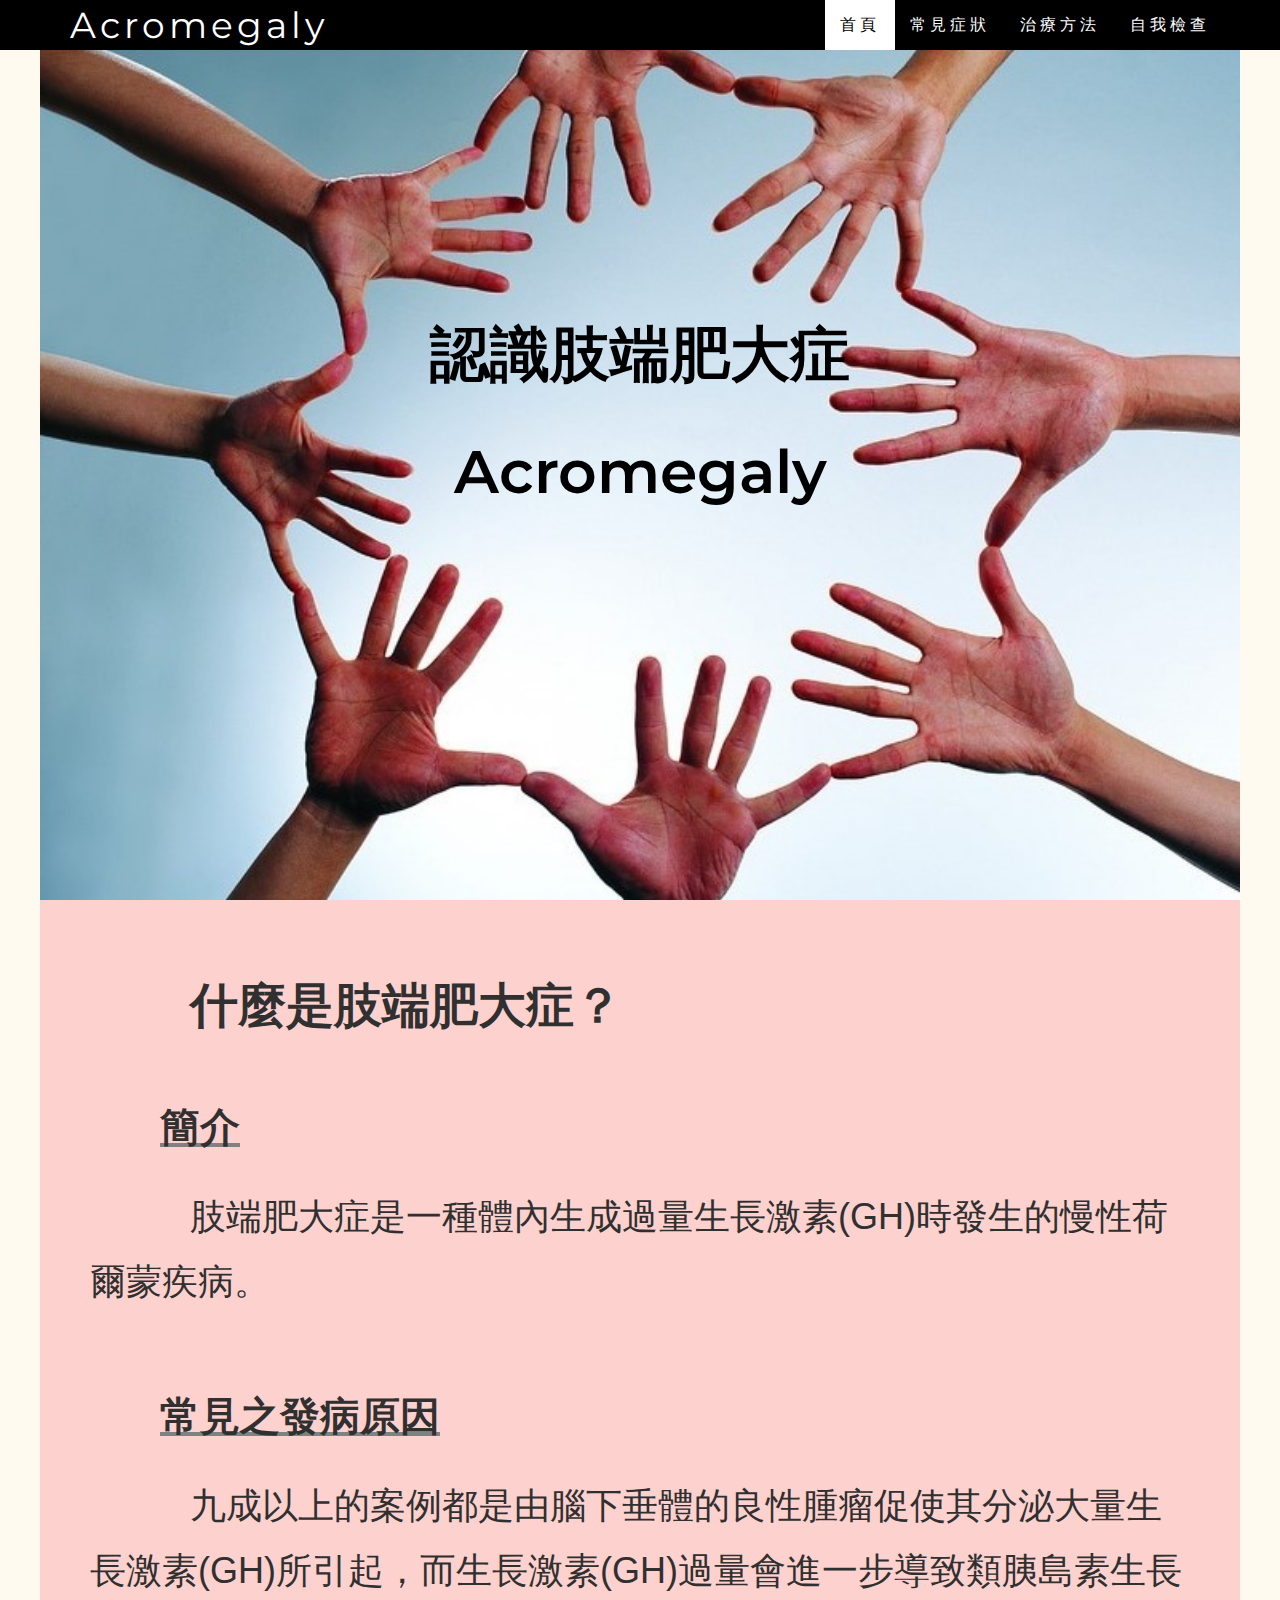
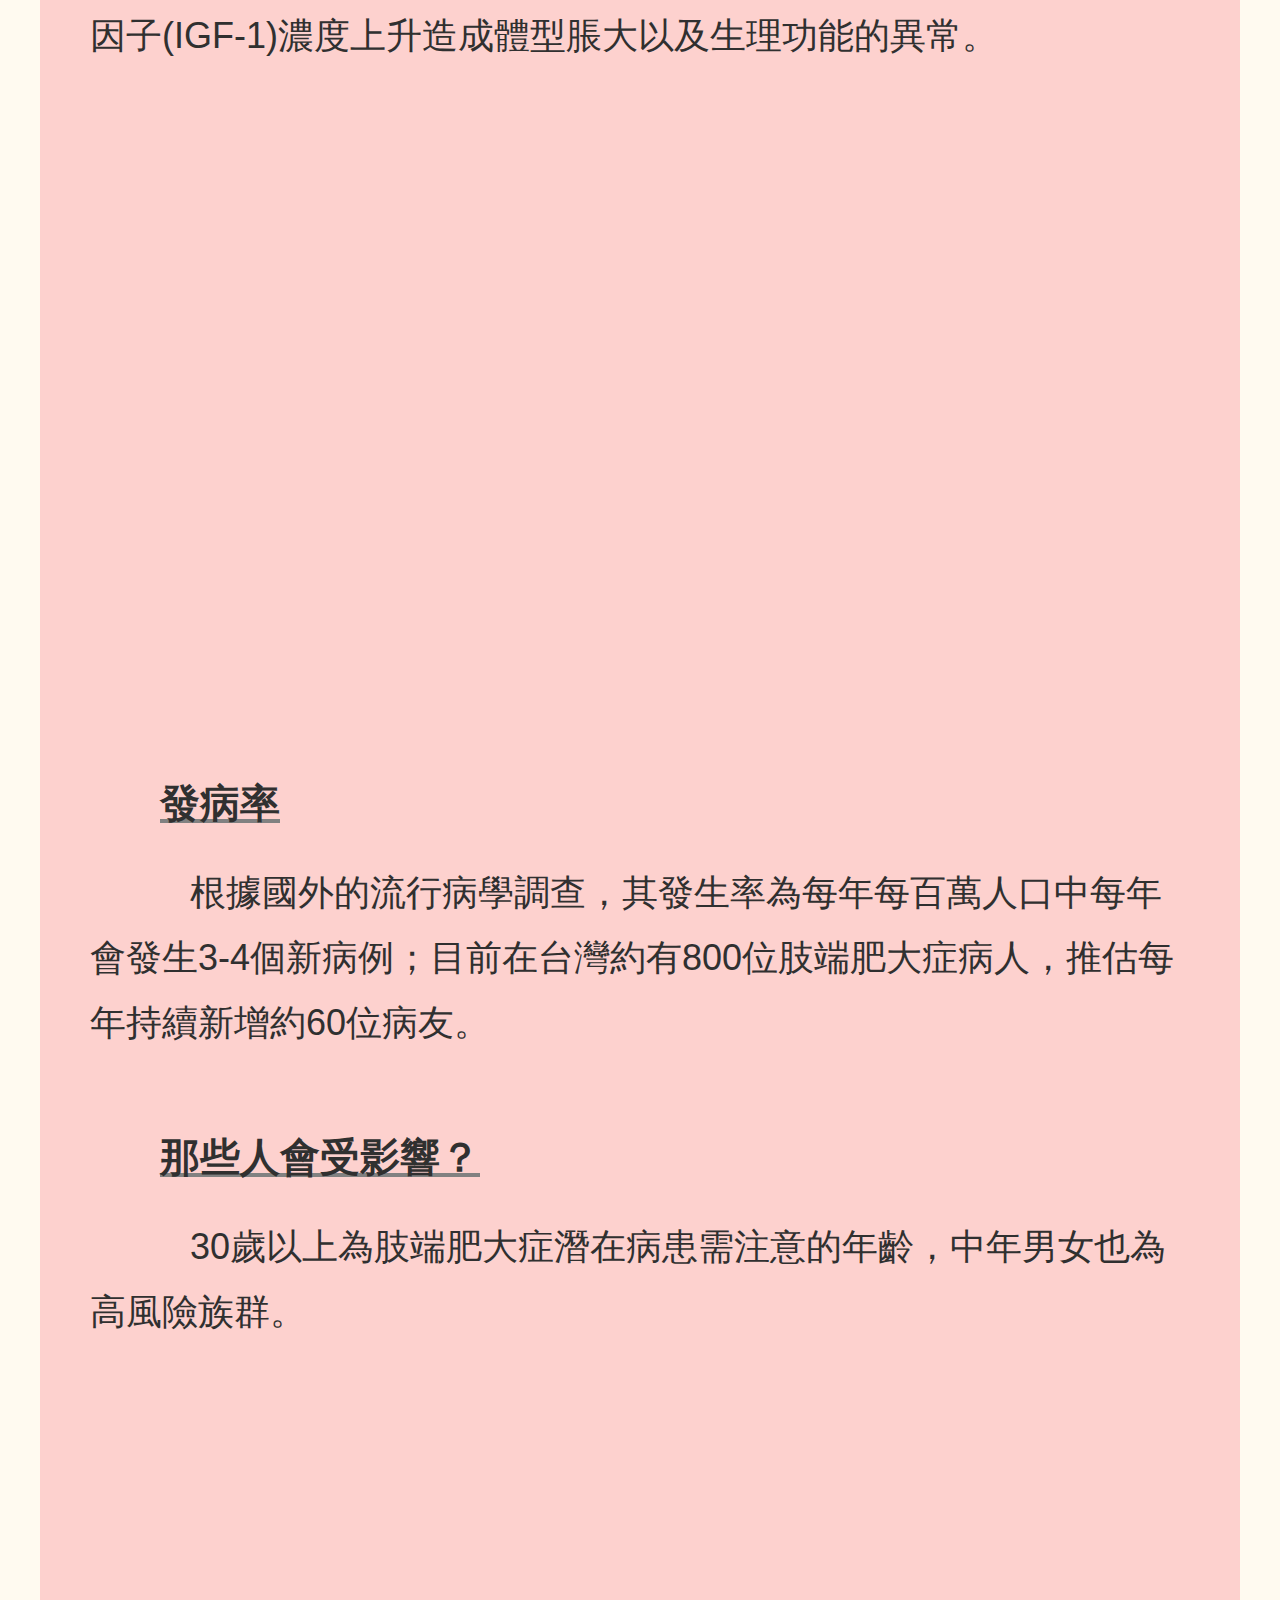
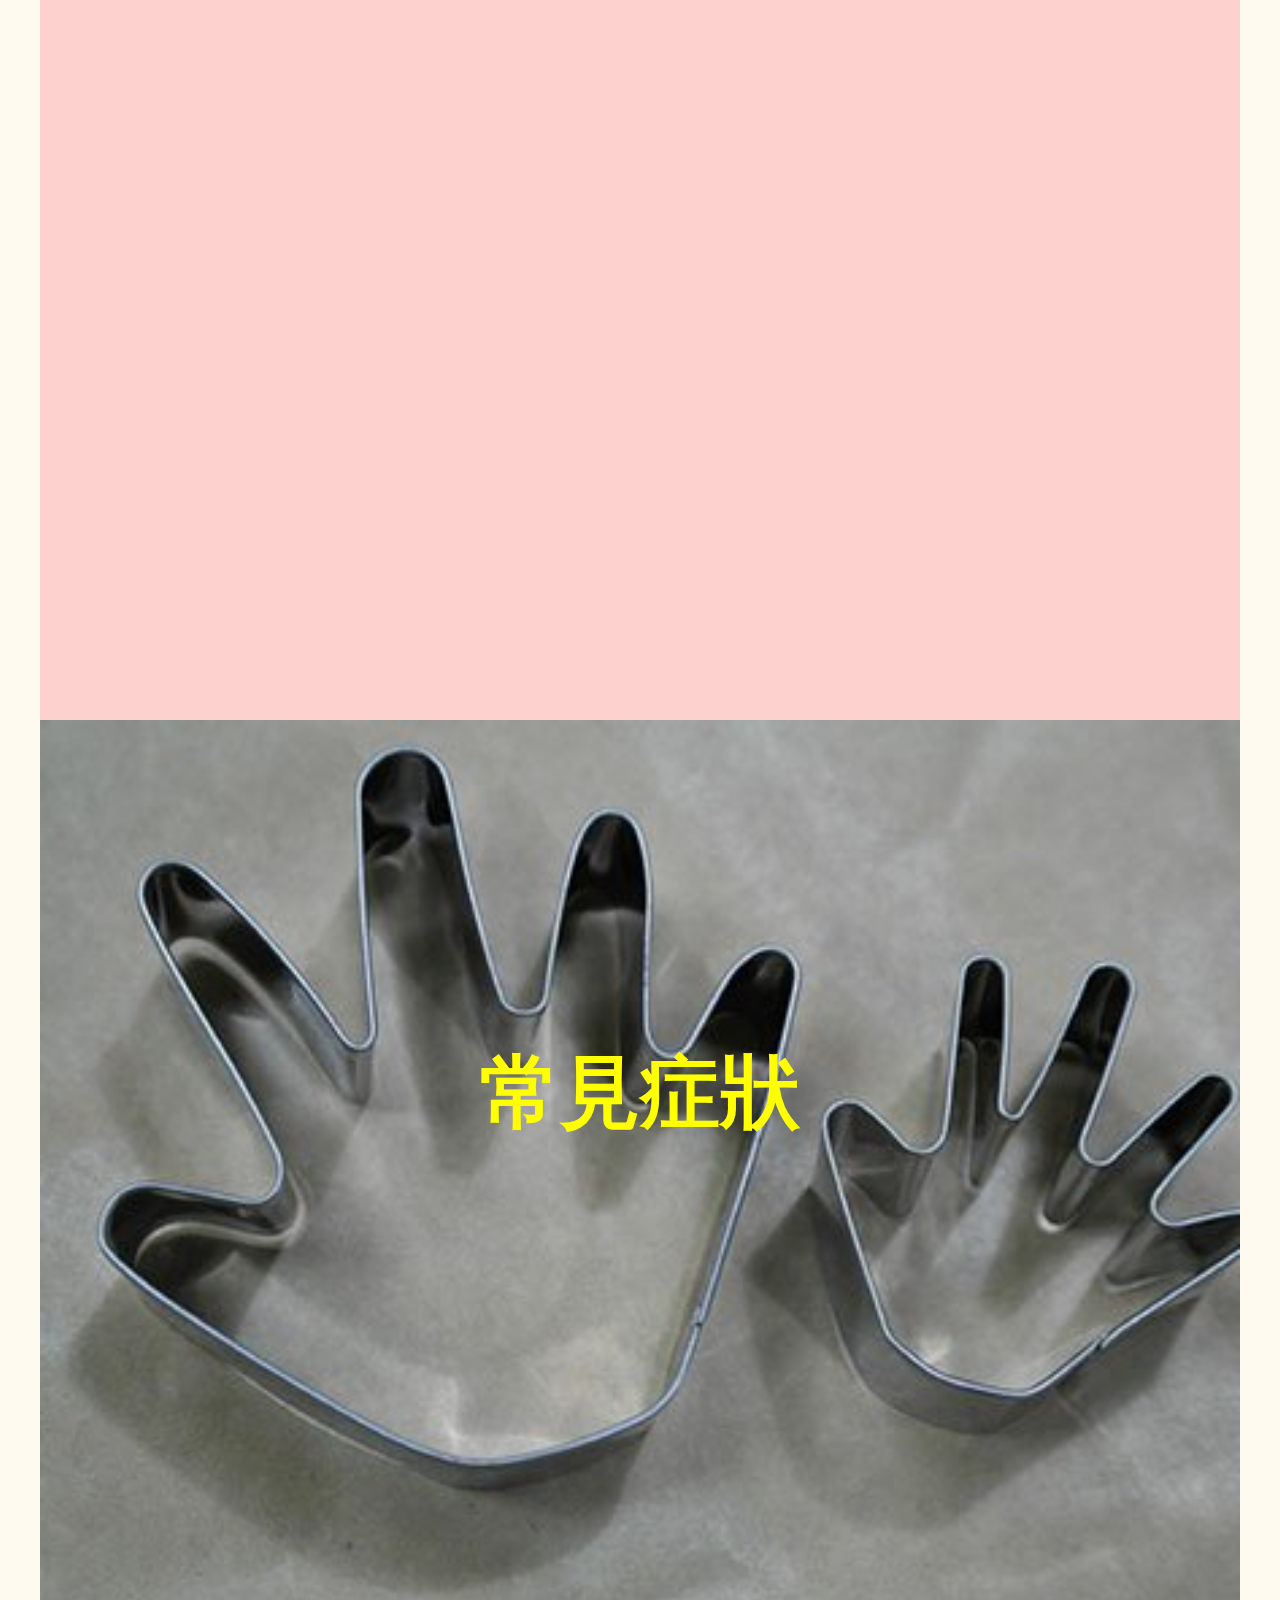
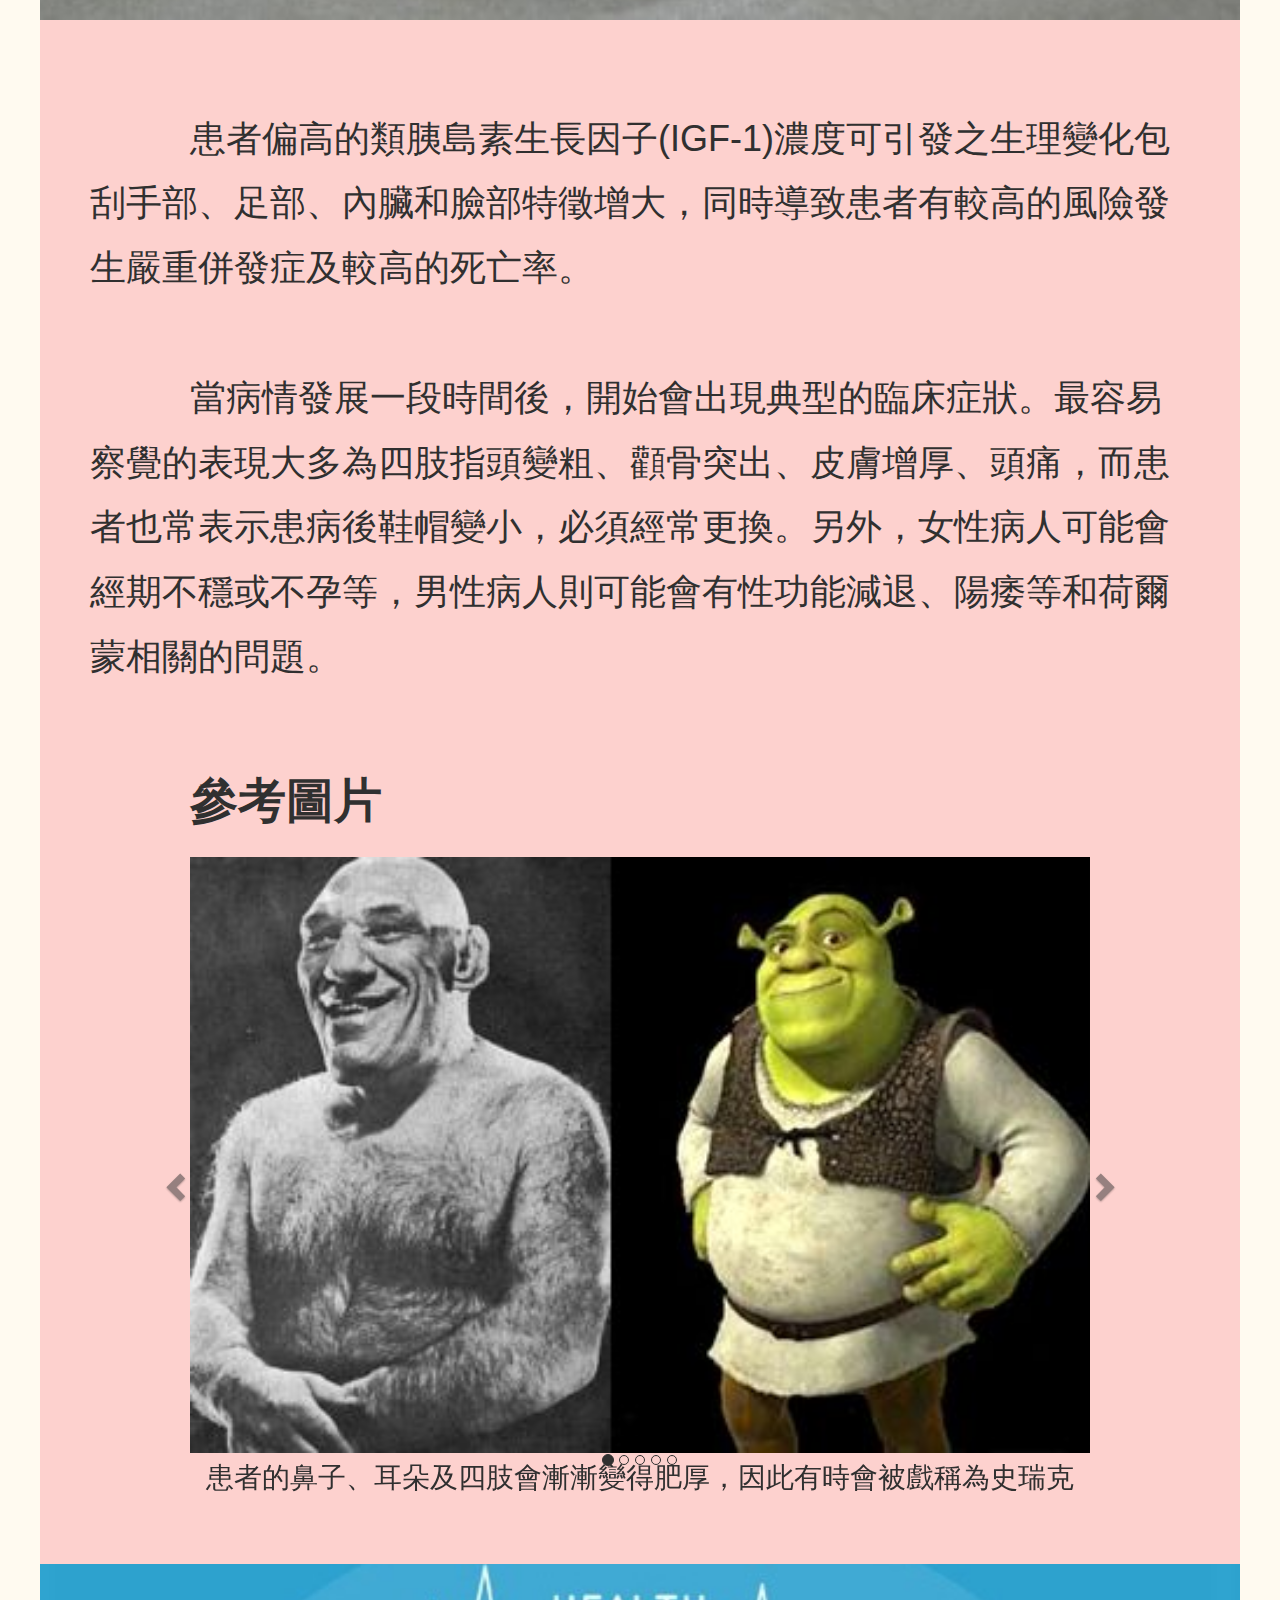
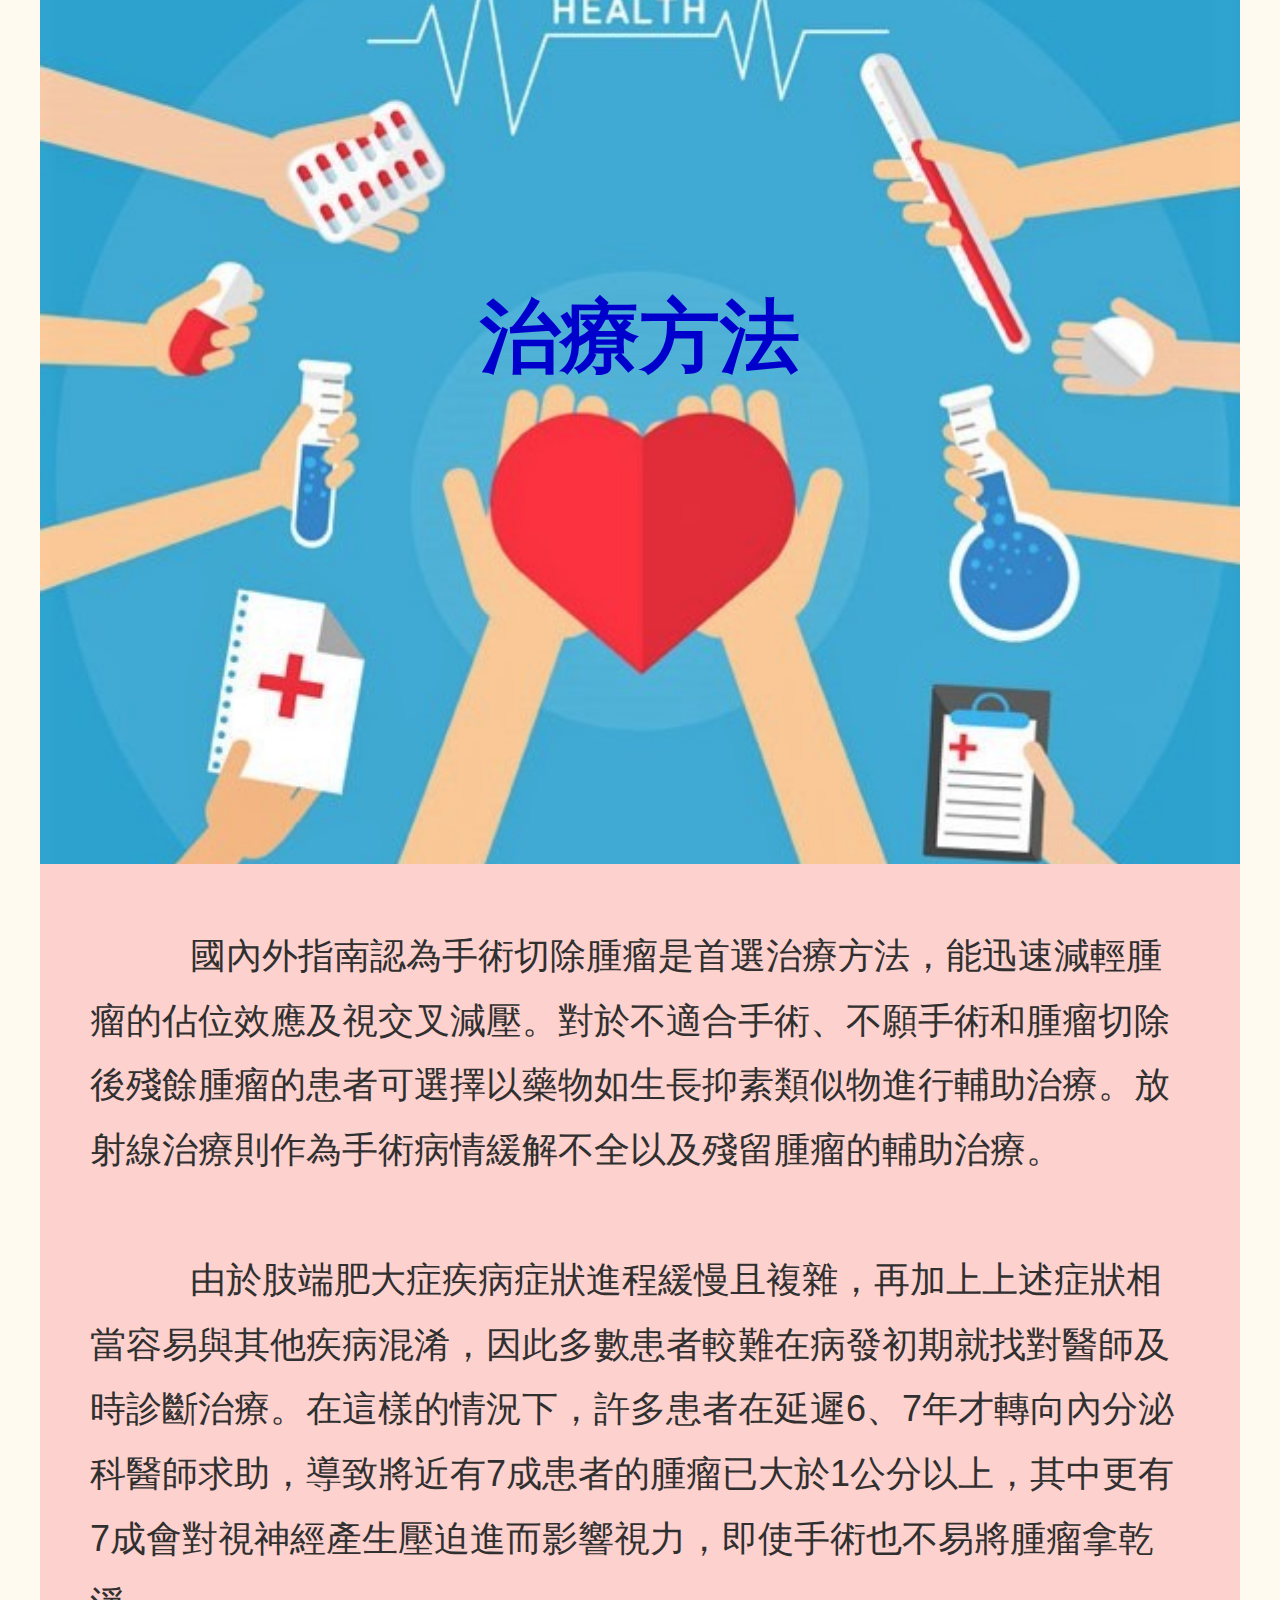
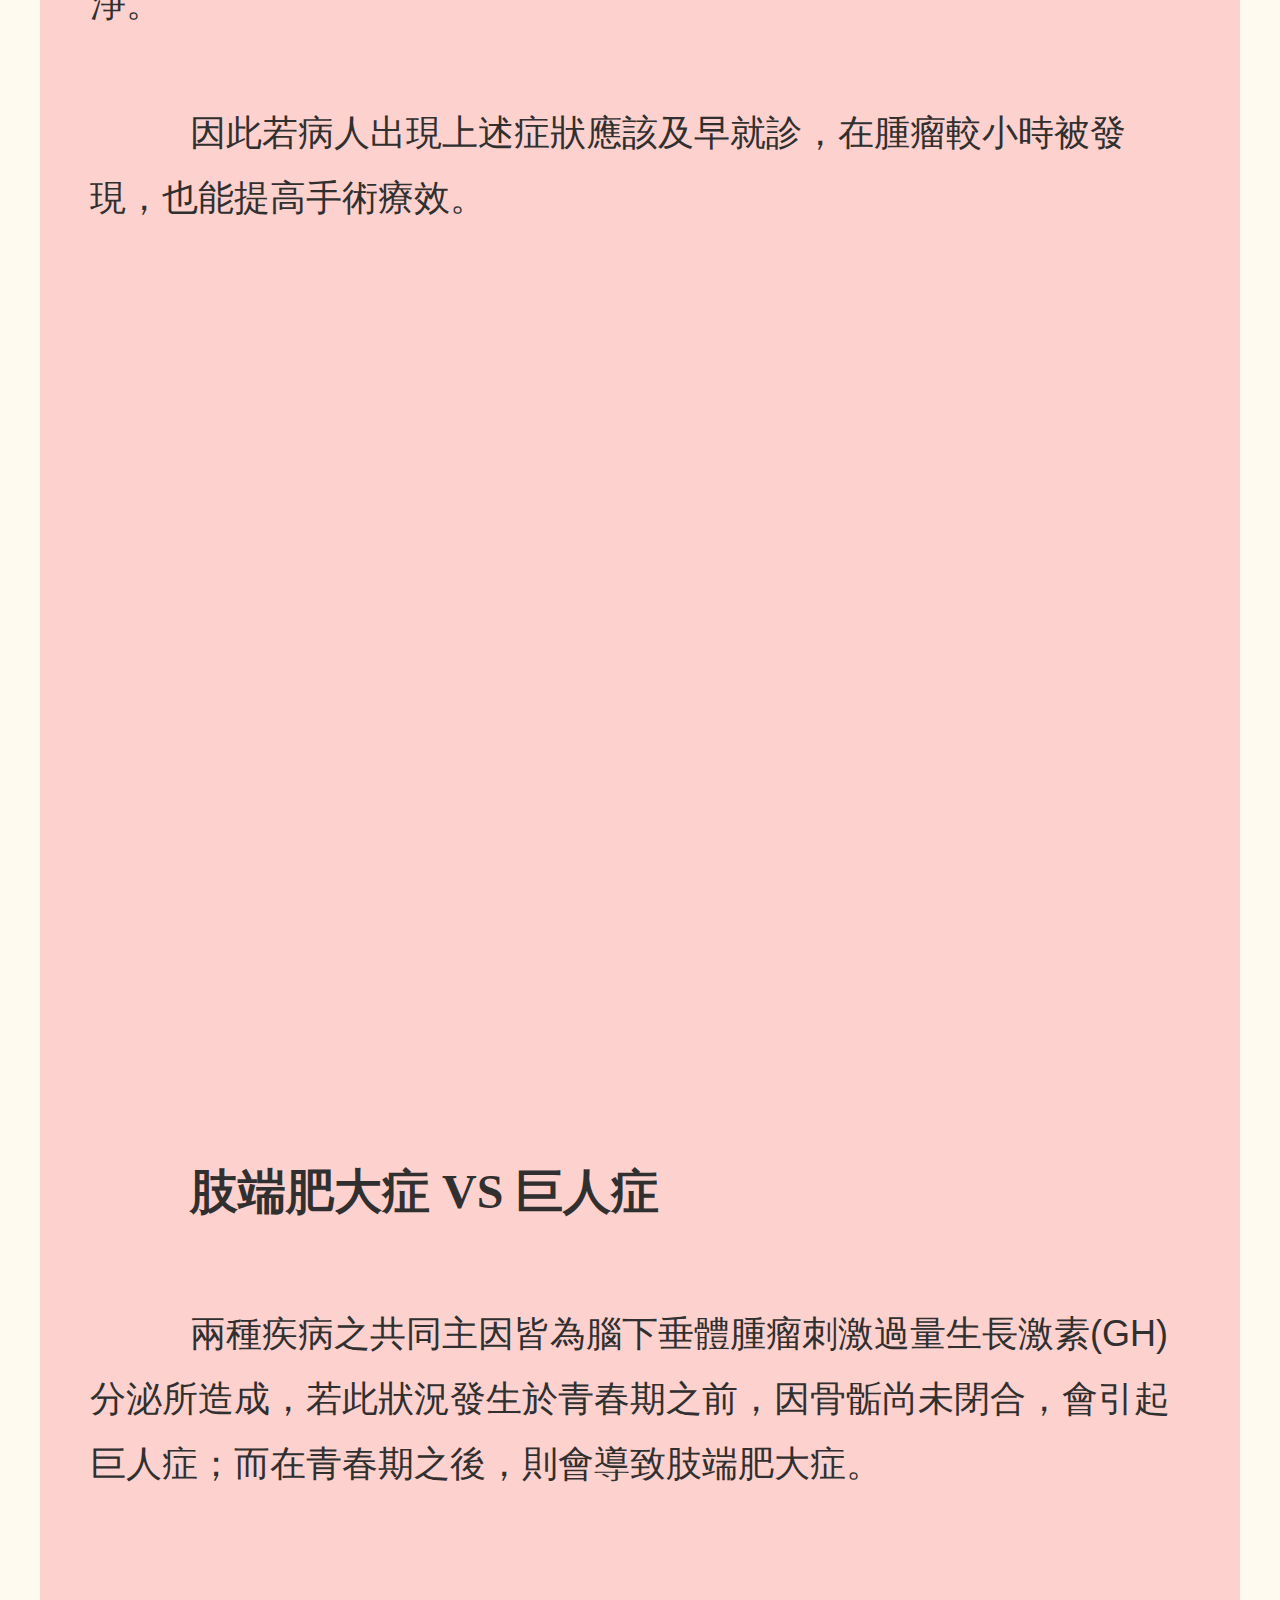
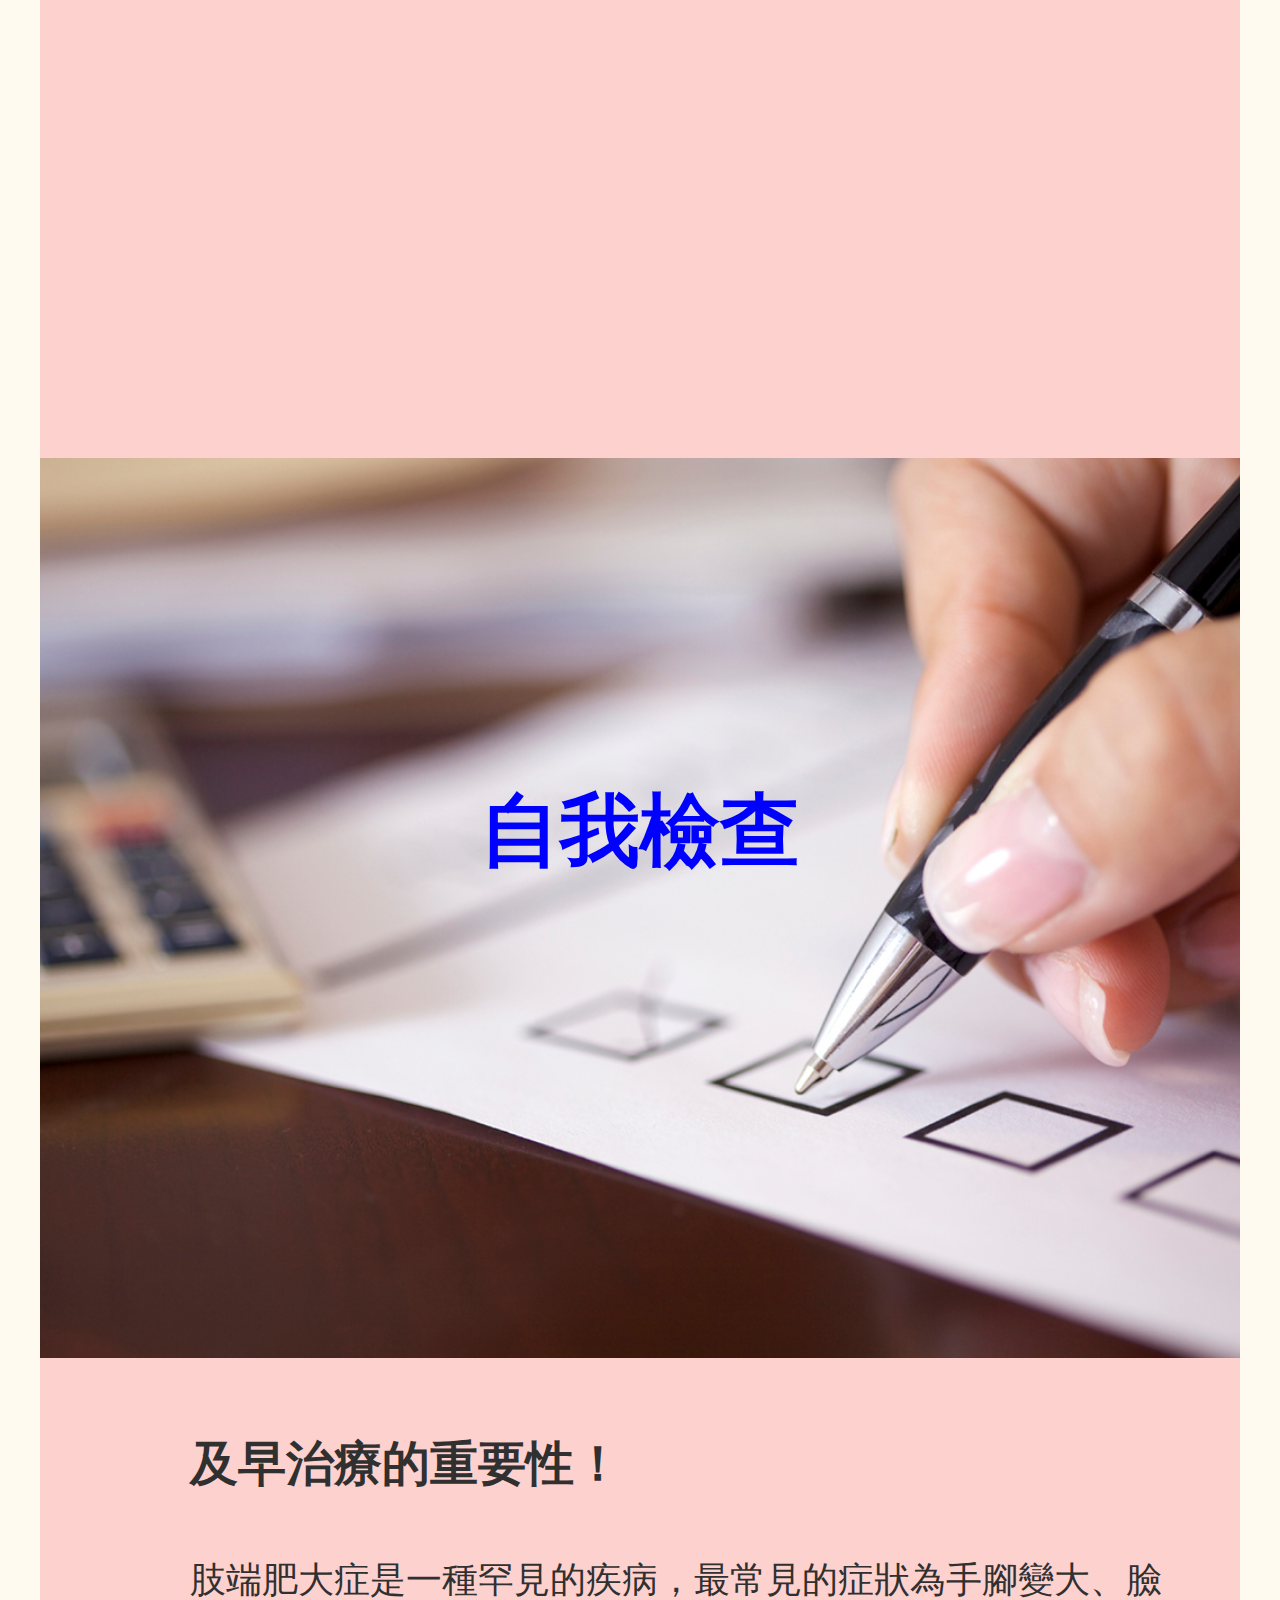
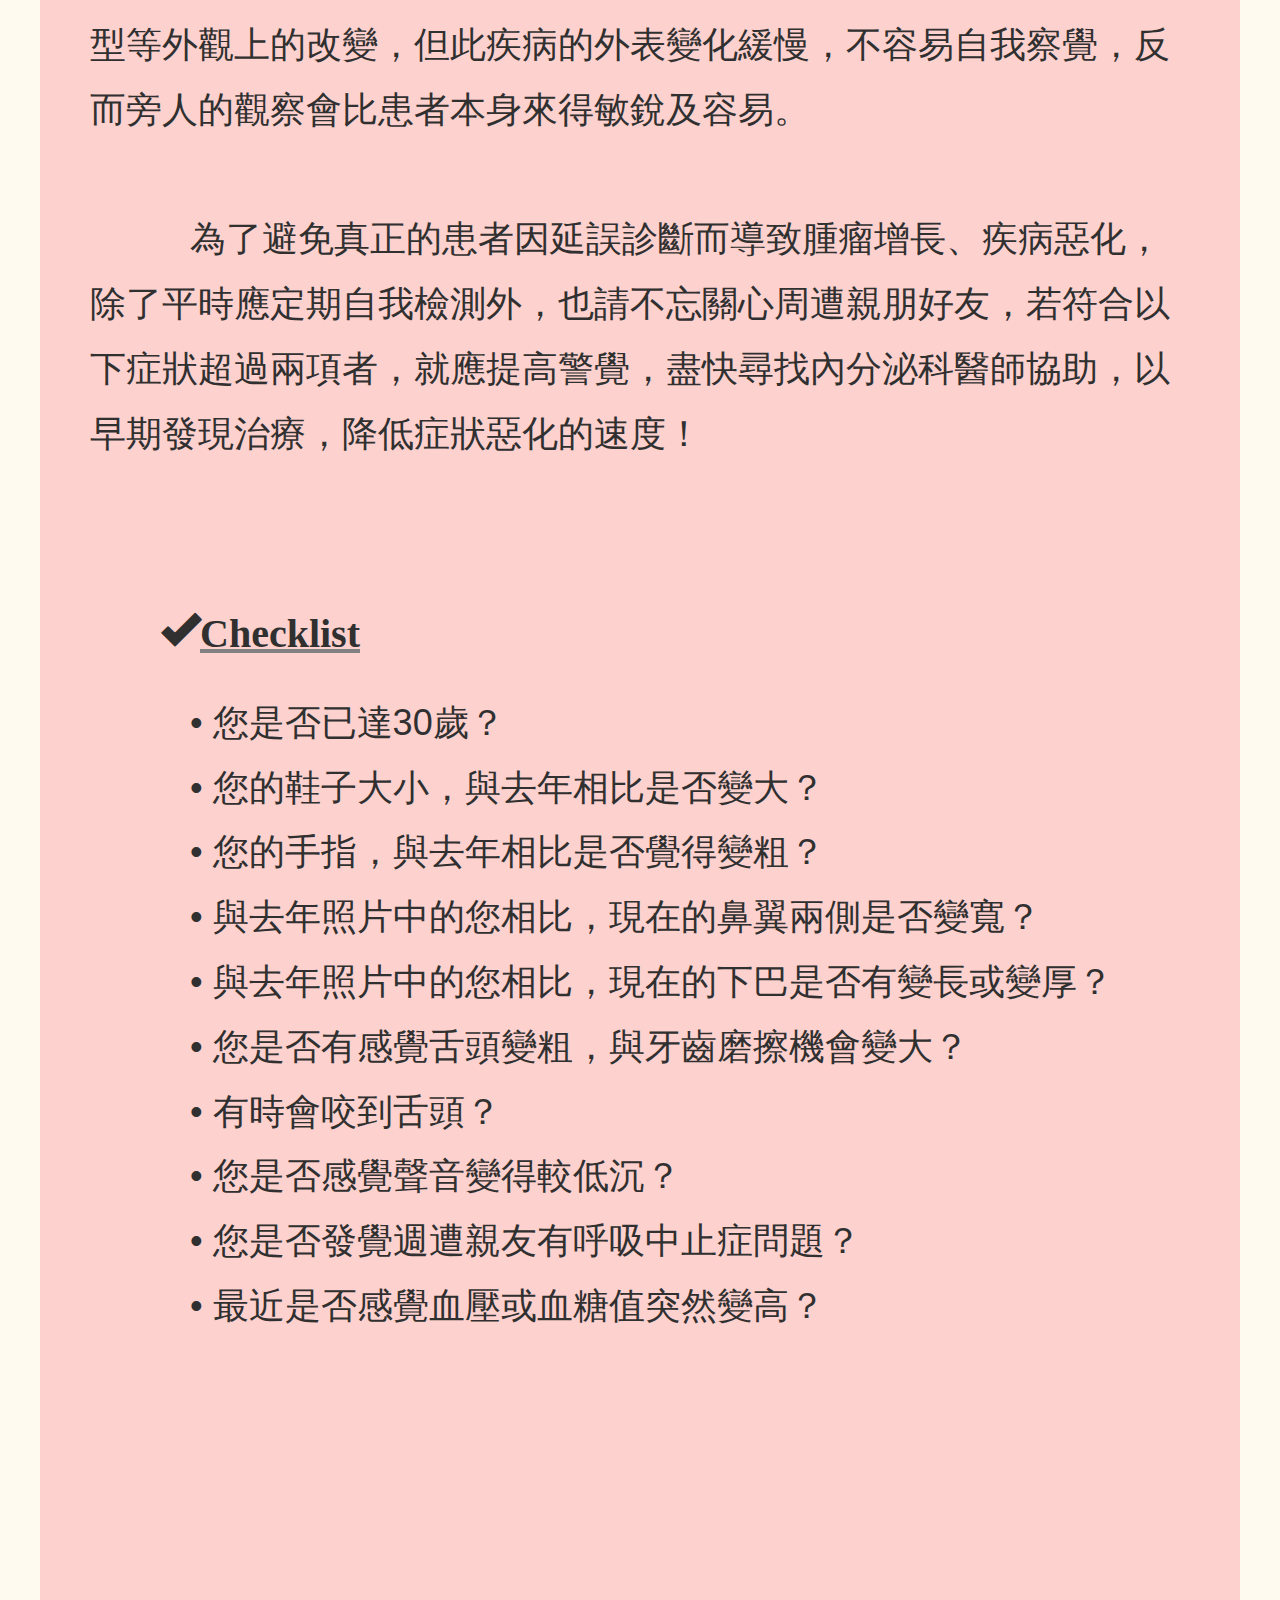
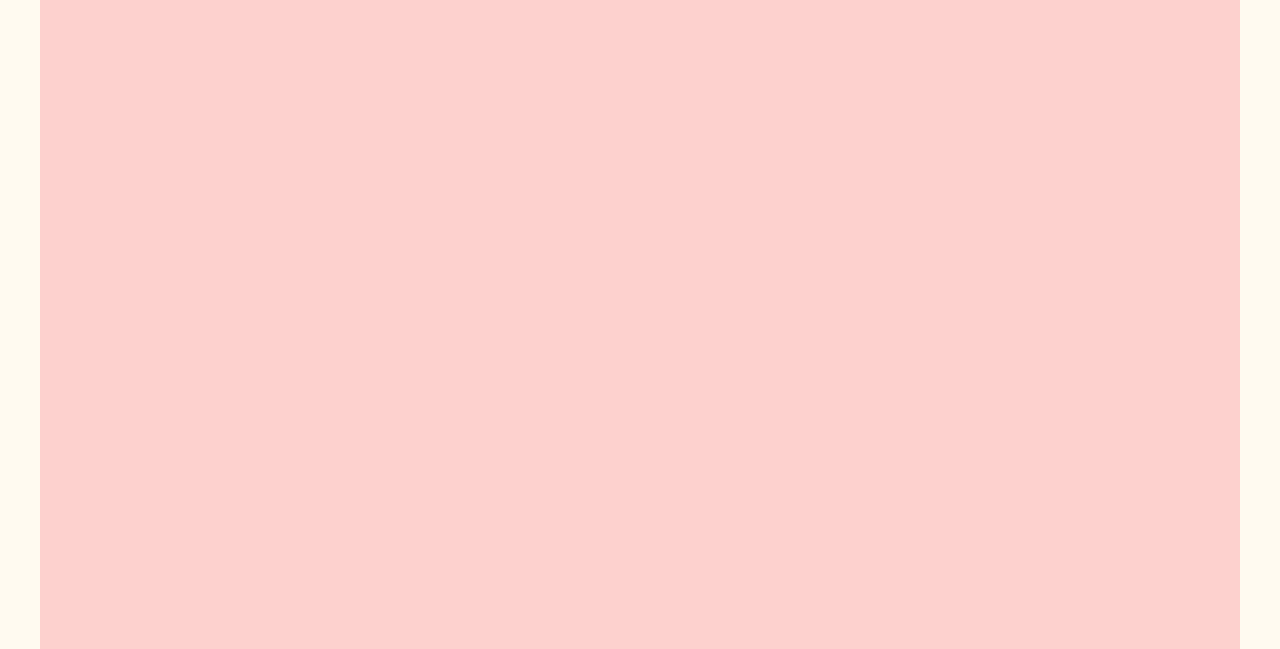
==== 20171120project1/index.html @ e178adcc "20171120project" ====
<!DOCTYPE html>
<html lang="en">

<head>
    <!-- Theme Made By www.w3schools.com - No Copyright -->
    <title>R05548045 Project1 Page</title>
    <meta charset="utf-8">
    <meta name="viewport" content="width=device-width, initial-scale=1">
    <link rel="stylesheet" href="https://maxcdn.bootstrapcdn.com/bootstrap/3.3.7/css/bootstrap.min.css">
    <link href="https://fonts.googleapis.com/css?family=Montserrat" rel="stylesheet" type="text/css">
    <link href="https://fonts.googleapis.com/css?family=Lato" rel="stylesheet" type="text/css">
    
<!--    <link rel="stylesheet" href="https://fonts.googleapis.com/earlyaccess/notosanstc.css">-->
    
    <script src="https://ajax.googleapis.com/ajax/libs/jquery/3.2.1/jquery.min.js"></script>
    <script src="https://maxcdn.bootstrapcdn.com/bootstrap/3.3.7/js/bootstrap.min.js"></script>

    <link rel="stylesheet" href="css/project1.css">

</head>

<body id="myPage" data-spy="scroll" data-target=".navbar" data-offset="60" width="1200">

    <nav class="navbar navbar-default navbar-fixed-top" height="60">
        <div class="container">
            <div class="navbar-header">
                <button type="button" class="navbar-toggle" data-toggle="collapse" data-target="#myNavbar">
        <span class="icon-bar"></span>
        <span class="icon-bar"></span>
        <span class="icon-bar"></span>                        
      </button>
                <a class="navbar-brand" href="#myPage" style="font-size: 36px;">Acromegaly</a>
            </div>
            <div class="collapse navbar-collapse" id="myNavbar">
                <ul class="nav navbar-nav navbar-right" style="font-size: 16px;">
                    <li><a href="#Page1">首頁</a></li>
                    <li><a href="#Page2">常見症狀</a></li>
                    <li><a href="#Page3">治療方法</a></li>
                    <li><a href="#Page4">自我檢查</a></li>
                </ul>
            </div>
        </div>
    </nav>

    <div class="text-center" id="Page1">
        <p>認識肢端肥大症</p>
        <p>Acromegaly</p>

    </div>

    <!-- Container (About Section) -->
    <div id="section1" class="container-fluid">
        <div>
            <b><h2>什麼是肢端肥大症？</h2></b><br>
            <u><h4>簡介</h4></u>
            <p2 padding="120"> 肢端肥大症是一種體內生成過量生長激素(GH)時發生的慢性荷爾蒙疾病。</p2><br>
            <p2 padding-left="120"> </p2><br>

            <u><h4>常見之發病原因</h4></u>
            <p2 padding="120"> 九成以上的案例都是由腦下垂體的良性腫瘤促使其分泌大量生長激素(GH)所引起，而生長激素(GH)過量會進一步導致類胰島素生長因子(IGF-1)濃度上升造成體型脹大以及生理功能的異常。</p2><br>
            <p2 padding-left="120"> </p2><br>

            <div class="text-center">
                <img class="glyphicon glyphicon-globe slideanim" src="assets/Pic1.png">
            </div><br>
            <p2 padding-left="120"> </p2><br>

            <u><h4>發病率</h4></u>
            <p2 padding-left="120"> 根據國外的流行病學調查，其發生率為每年每百萬人口中每年會發生3-4個新病例；目前在台灣約有800位肢端肥大症病人，推估每年持續新增約60位病友。</p2><br>
            <p2 padding-left="120"> </p2><br>

            <u><h4>那些人會受影響？</h4></u>
            <p2 padding-left="120"> 30歲以上為肢端肥大症潛在病患需注意的年齡，中年男女也為高風險族群。</p2><br>
            <p2 padding-left="120"> </p2><br>

            <div class="text-center" style="margin: auto;">
                <iframe width="1100" height="750" src="https://www.youtube.com/embed/38YX1V3bilI" frameborder="0" allowfullscreen></iframe>
            </div><br>
            <p2 padding-left="120"> </p2><br>
        </div>
    </div>

    <div class="text-center" id="Page2">
        <p>常見症狀</p>
    </div>

    <!-- Container (Portfolio Section) -->
    <div id="section2" class="container-fluid">
        <br>
        <p2 padding="120"> 患者偏高的類胰島素生長因子(IGF-1)濃度可引發之生理變化包刮手部、足部、內臟和臉部特徵增大，同時導致患者有較高的風險發生嚴重併發症及較高的死亡率。</p2><br>
        <p2 padding-left="120"> </p2><br>

        <p2 padding="120"> 當病情發展一段時間後，開始會出現典型的臨床症狀。最容易察覺的表現大多為四肢指頭變粗、顴骨突出、皮膚增厚、頭痛，而患者也常表示患病後鞋帽變小，必須經常更換。另外，女性病人可能會經期不穩或不孕等，男性病人則可能會有性功能減退、陽痿等和荷爾蒙相關的問題。</p2><br>
        <p2 padding-left="120"> </p2><br>

        <h2>參考圖片</h2>
        <div id="scroll_5" class="carousel slide text-center" data-ride="carousel">
            <!-- Indicators -->
            <ol class="carousel-indicators">
                <li data-target="#scroll_5" data-slide-to="0" class="active"></li>
                <li data-target="#scroll_5" data-slide-to="1"></li>
                <li data-target="#scroll_5" data-slide-to="2"></li>
                <li data-target="#scroll_5" data-slide-to="3"></li>
                <li data-target="#scroll_5" data-slide-to="4"></li>
            </ol>

            <!-- Wrapper for slides -->
            <div class="carousel-inner" role="listbox">
                <div class="item active">
                    <img src="assets/Scroll1.jpg" height="650" width="900">
                    <p3>患者的鼻子、耳朵及四肢會漸漸變得肥厚，因此有時會被戲稱為史瑞克</p3>
                </div>
                <div class="item">
                    <img src="assets/Scroll2.jpg" height="650" width="900">
                    <p3>患者得病前(右)後(左)的外表差異很明顯</p3>
                </div>
                <div class="item">
                    <img src="assets/Scroll3.jpg" height="650" width="900">
                    <p3>患者手指會變得比一般人粗大</p3>
                </div>
                <div class="item">
                    <img src="assets/Scroll4.jpg" height="650" width="900">
                    <p3>若仔細留意，在病人患病初期就可以發現臉部有細微改變而及早治療</p3>
                </div>
                <div class="item">
                    <img src="assets/Scroll5.jpg" height="650" width="900">
                    <p3>患者的某些身體部位通常會有易於常人的尺寸</p3>
                </div>

            </div>

            <!-- Left and right controls -->
            <a class="left carousel-control" href="#scroll_5" role="button" data-slide="prev">
                <span class="glyphicon glyphicon-chevron-left" aria-hidden="true"></span>
                <span class="sr-only">Previous</span>
            </a>
            <a class="right carousel-control" href="#scroll_5" role="button" data-slide="next">
                <span class="glyphicon glyphicon-chevron-right" aria-hidden="true"></span>
                <span class="sr-only">Next</span>
            </a>
        </div>
    </div>

    <div class="text-center" id="Page3">
        <p>治療方法</p>
    </div>

    <!-- Container (About Section) -->
    <div id="section3" class="container-fluid">
        <div>
            <p2 padding-left="120"> 國內外指南認為手術切除腫瘤是首選治療方法，能迅速減輕腫瘤的佔位效應及視交叉減壓。對於不適合手術、不願手術和腫瘤切除後殘餘腫瘤的患者可選擇以藥物如生長抑素類似物進行輔助治療。放射線治療則作為手術病情緩解不全以及殘留腫瘤的輔助治療。</p2><br>
            <p2 padding-left="120"> </p2><br>

            <p2 padding-left="120"> 由於肢端肥大症疾病症狀進程緩慢且複雜，再加上上述症狀相當容易與其他疾病混淆，因此多數患者較難在病發初期就找對醫師及時診斷治療。在這樣的情況下，許多患者在延遲6、7年才轉向內分泌科醫師求助，導致將近有7成患者的腫瘤已大於1公分以上，其中更有7成會對視神經產生壓迫進而影響視力，即使手術也不易將腫瘤拿乾淨。</p2><br>
            <p2 padding-left="120"> </p2><br>

            <p2 padding-left="120"> 因此若病人出現上述症狀應該及早就診，在腫瘤較小時被發現，也能提高手術療效。</p2><br>
            <p2 padding-left="120"> </p2><br>

            <div class="text-center" style="margin: auto;">
                <iframe width="1100" height="750" src="https://www.youtube.com/embed/xYcXo55atY0" frameborder="0" allowfullscreen></iframe>
            </div><br>
            <p2 padding-left="120"> </p2><br>

            <b><h2>肢端肥大症 vs 巨人症</h2></b><br><br>

            <p2 padding="120"> 兩種疾病之共同主因皆為腦下垂體腫瘤刺激過量生長激素(GH)分泌所造成，若此狀況發生於青春期之前，因骨骺尚未閉合，會引起巨人症；而在青春期之後，則會導致肢端肥大症。</p2><br>
            <p2 padding-left="120"> </p2><br>

            <div class="text-center">
                <img class="glyphicon glyphicon-globe slideanim" width="900" height="280" src="assets/Pic2.png">
            </div><br>
            <p2 padding-left="120"> </p2><br>
            <p2 padding-left="120"> </p2><br>

        </div>
    </div>

    <div class="text-center" id="Page4">
        <p>自我檢查</p>
    </div>

    <div id="section4" class="container-fluid">
        <div>
            <b><h2>及早治療的重要性！</h2></b><br>
            <p2 padding="120"> 肢端肥大症是一種罕見的疾病，最常見的症狀為手腳變大、臉型等外觀上的改變，但此疾病的外表變化緩慢，不容易自我察覺，反而旁人的觀察會比患者本身來得敏銳及容易。</p2><br>
            <p2 padding-left="120"> </p2><br>

            <p2 padding="120"> 為了避免真正的患者因延誤診斷而導致腫瘤增長、疾病惡化，除了平時應定期自我檢測外，也請不忘關心周遭親朋好友，若符合以下症狀超過兩項者，就應提高警覺，盡快尋找內分泌科醫師協助，以早期發現治療，降低症狀惡化的速度！</p2><br>
            <p2 padding-left="120"> </p2><br>
            <p2 padding-left="120"> </p2><br>

            <b><u><h4><span class="glyphicon glyphicon-ok"></span>Checklist</h4></u></b>
            <p2 padding="120">• 您是否已達30歲？</p2><br>
            <p2 padding="120">• 您的鞋子大小，與去年相比是否變大？</p2><br>
            <p2 padding="120">• 您的手指，與去年相比是否覺得變粗？</p2><br>
            <p2 padding="120">• 與去年照片中的您相比，現在的鼻翼兩側是否變寬？</p2><br>
            <p2 padding="120">• 與去年照片中的您相比，現在的下巴是否有變長或變厚？</p2><br>
            <p2 padding="120">• 您是否有感覺舌頭變粗，與牙齒磨擦機會變大？</p2><br>
            <p2 padding="120">• 有時會咬到舌頭？</p2><br>
            <p2 padding="120">• 您是否感覺聲音變得較低沉？</p2><br>
            <p2 padding="120">• 您是否發覺週遭親友有呼吸中止症問題？</p2><br>
            <p2 padding="120">• 最近是否感覺血壓或血糖值突然變高？</p2><br>

            <p2 padding-left="120"> </p2><br>


            <div class="text-center" style="margin: auto;">
                <iframe width="1100" height="750" src="https://www.youtube.com/embed/grjEG-Yhlng" frameborder="0" allowfullscreen></iframe>
            </div><br>
        </div>
    </div>

    <script>
        $(document).ready(function() {
            // Add smooth scrolling to all links in navbar + footer link
            $(".navbar a, footer a[href='#myPage']").on('click', function(event) {

                // Prevent default anchor click behavior
                event.preventDefault();

                // Store hash
                var hash = this.hash;

                // Using jQuery's animate() method to add smooth page scroll
                // The optional number (900) specifies the number of milliseconds it takes to scroll to the specified area
                $('html, body').animate({
                    scrollTop: $(hash).offset().top
                }, 900, function() {

                    // Add hash (#) to URL when done scrolling (default click behavior)
                    window.location.hash = hash;
                });
            });

            // Slide in elements on scroll
            $(window).scroll(function() {
                $(".slideanim").each(function() {
                    var pos = $(this).offset().top;

                    var winTop = $(window).scrollTop();
                    if (pos < winTop + 600) {
                        $(this).addClass("slide");
                    }
                });
            });
        })
    </script>

</body>

</html>
---- 20171120project1/css/project1.css ----
body {
      font: 400 15px Lato, sans-serif;
      line-height: 1.8;
      color: #818181;
      background-color: floralwhite;
  }
img{
    margin:auto;
}
iframe{
    margin:auto;
}
  h2 {
      font-size: 48px;
      text-transform: uppercase;
      font-family:Microsoft JhengHei;
      color: #303030;
      font-weight: 800;
      padding-left: 100px;
      margin-bottom: 30px;
  }
  h4 {
      font-family: ‘cwTeXYen’, sans-serif;
      font-size: 40px;
      line-height: 1.375em;
      font-family:Microsoft JhengHei;
      color: #303030;
      font-weight: 600;
      padding-left: 70px;
      margin-bottom: 30px;
  }
p2 {
      font-size: 36px;
      text-transform: uppercase;
      font-family:Microsoft JhengHei, Arial;
      color: #303030;
      font-weight: 500;
      padding-left: 100px;
      margin-bottom: 30px;
  }
p3 {
      font-size: 28px;
      text-transform: uppercase;
      font-family:DFKai-sb;
      color: #303030;
      margin-bottom: 30px;
  }
#myPage{
    width: 1200px;
    margin:auto;
}
#Page1{
    background-image: url("../assets/Page1.jpg");
    background-position:center;
    color: #000; /*text color*/
    padding: 300px;
    font-family: Palatino Linotype, fantasy, Montserrat, DFKai-sb;
    width: 1200px;
    height: 900px;
    margin:auto;
    background-size: cover;
    overflow: hidden;
    margin-bottom: 0px;
    font-size: 60px;
    font-weight: 600;
}
#Page2{
    background-image: url("../assets/Page2.jpg");
    background-position:center;
    color: yellow; /*text color*/
    padding: 300px;
    font-family: DFKai-sb, Montserrat;
    width: 1200px;
    height: 900px;
    margin:auto;
    background-size: cover;
    overflow: hidden;
    margin-bottom: 0px;
    font-size: 80px;
    font-weight: 600;
}
#Page3{
    background-image: url("../assets/Page3.jpg");
    background-position:center;
    color: mediumblue; /*text color*/
    padding: 300px;
    font-family: DFKai-sb, Montserrat;
    width: 1200px;
    height: 900px;
    margin:auto;
    background-size: cover;
    overflow: hidden;
    margin-bottom: 0px;
    font-size: 80px;
    font-weight: 600;
}
#Page4{
    background-image: url("../assets/Page4.jpg");
    background-position:center;
    color: blue; /*text color*/
    padding: 300px;
    font-family: DFKai-sb, Montserrat;
    width: 1200px;
    height: 900px;
    margin:auto;
    background-size: cover;
    overflow: hidden;
    margin-bottom: 0px;
    font-size: 80px;
    font-weight: 600;
}
  .container-fluid {
      padding: 60px 50px;
      background-color: #FDD1CE;
  }
  .carousel-control.right, .carousel-control.left {
      background-image: none;
      color: #303030;
  }
  .carousel-indicators li {
      border-color: #303030;
  }
  .carousel-indicators li.active {
      background-color: #303030;
  }
  .navbar {
      margin-bottom: 0;
      background-color: #000;
      z-index: 9999;
      border: 0;
      font-size: 12px !important;
      line-height: 1.42857143 !important;
      letter-spacing: 4px;
      border-radius: 0;
      font-family:  Montserrat, Microsoft JhengHei, sans-serif;
  }
  .navbar li a, .navbar .navbar-brand {
      color: #fff !important;
  }
  .navbar-nav li a:hover, .navbar-nav li.active a {
      color: #000 !important;
      background-color: #fff !important;
  }
  .navbar-default .navbar-toggle {
      border-color: transparent;
      color: #fff !important;
  }
  .slideanim {visibility:hidden;}
  .slide {
      animation-name: slide;
      -webkit-animation-name: slide;
      animation-duration: 1s;
      -webkit-animation-duration: 1s;
      visibility: visible;
  }
  @keyframes slide {
    0% {
      opacity: 0;
      transform: translateY(70%);
    } 
    100% {
      opacity: 1;
      transform: translateY(0%);
    }
  }
  @-webkit-keyframes slide {
    0% {
      opacity: 0;
      -webkit-transform: translateY(70%);
    } 
    100% {
      opacity: 1;
      -webkit-transform: translateY(0%);
    }
  }
  @media screen and (max-width: 768px) {
    .col-sm-4 {
      text-align: center;
      margin: 25px 0;
    }
    .btn-lg {
        width: 100%;
        margin-bottom: 35px;
    }
  }
  @media screen and (max-width: 480px) {
    .logo {
        font-size: 150px;
    }
  }
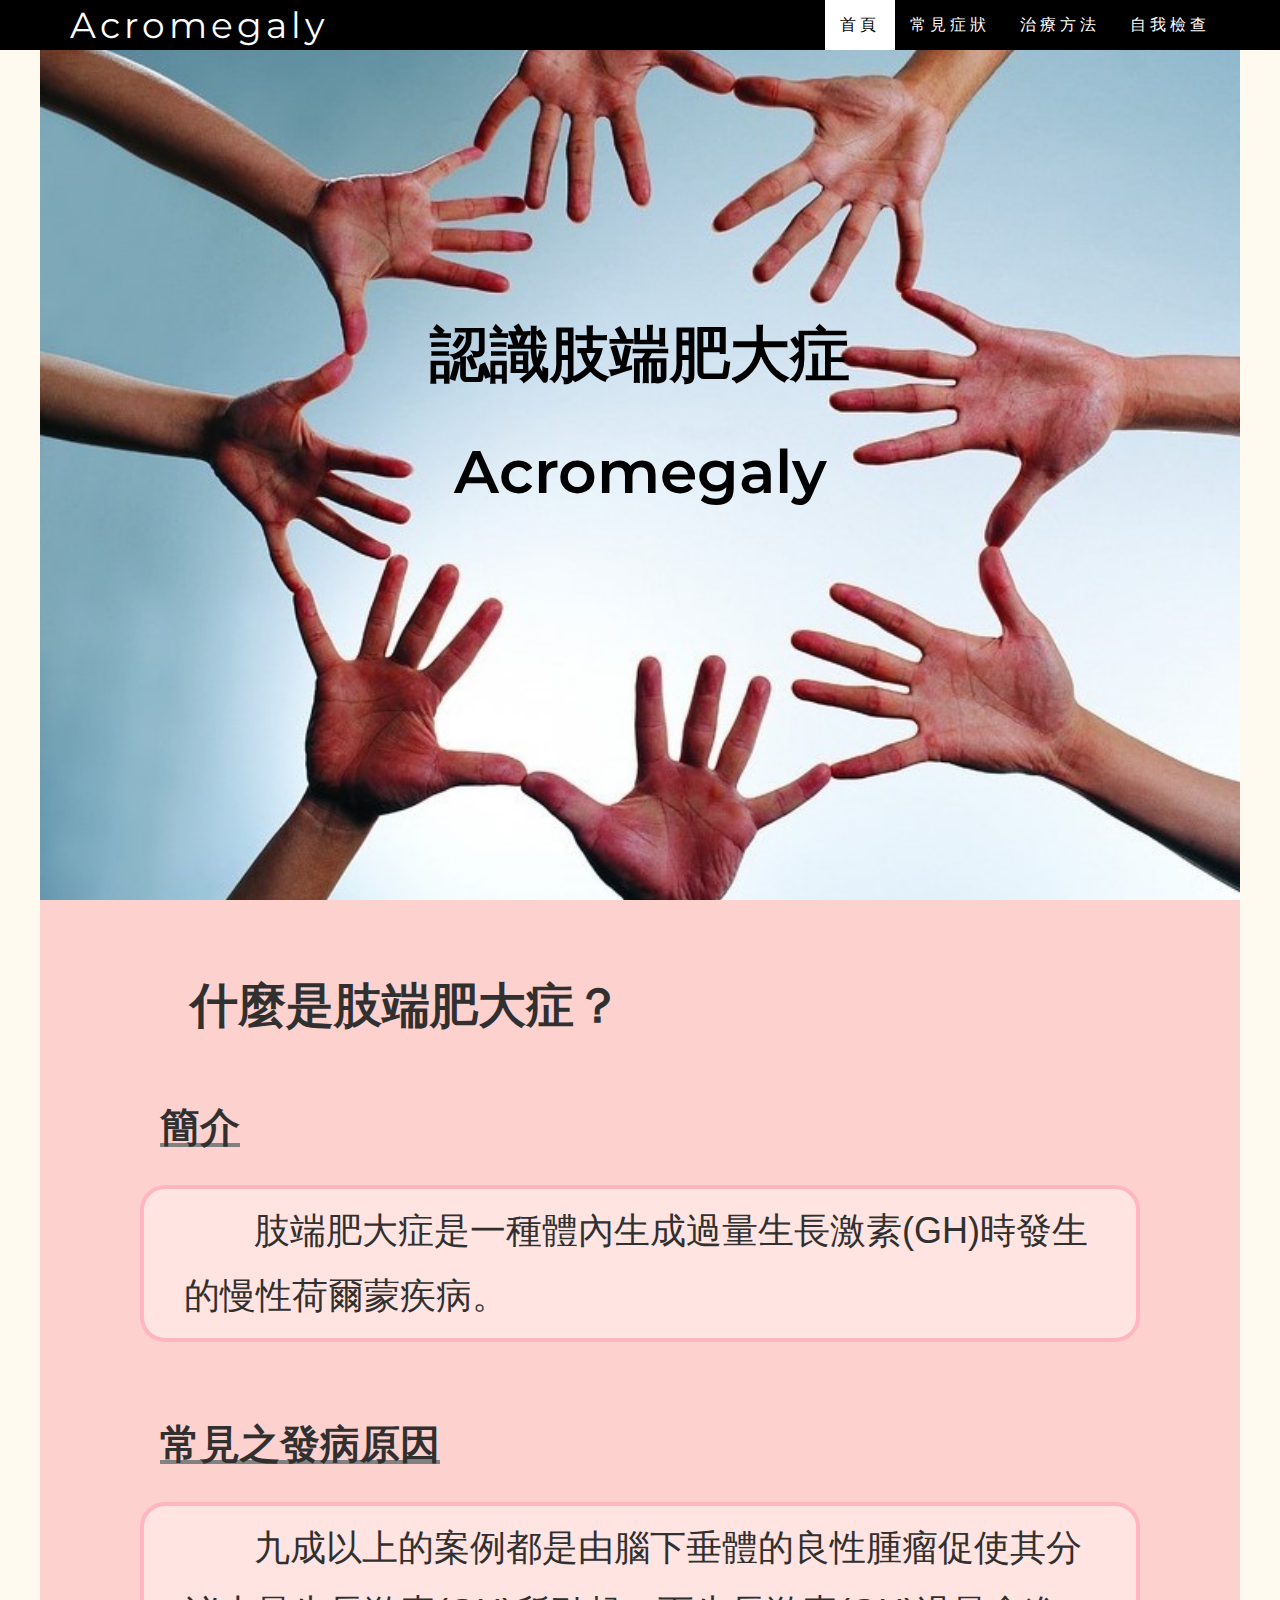
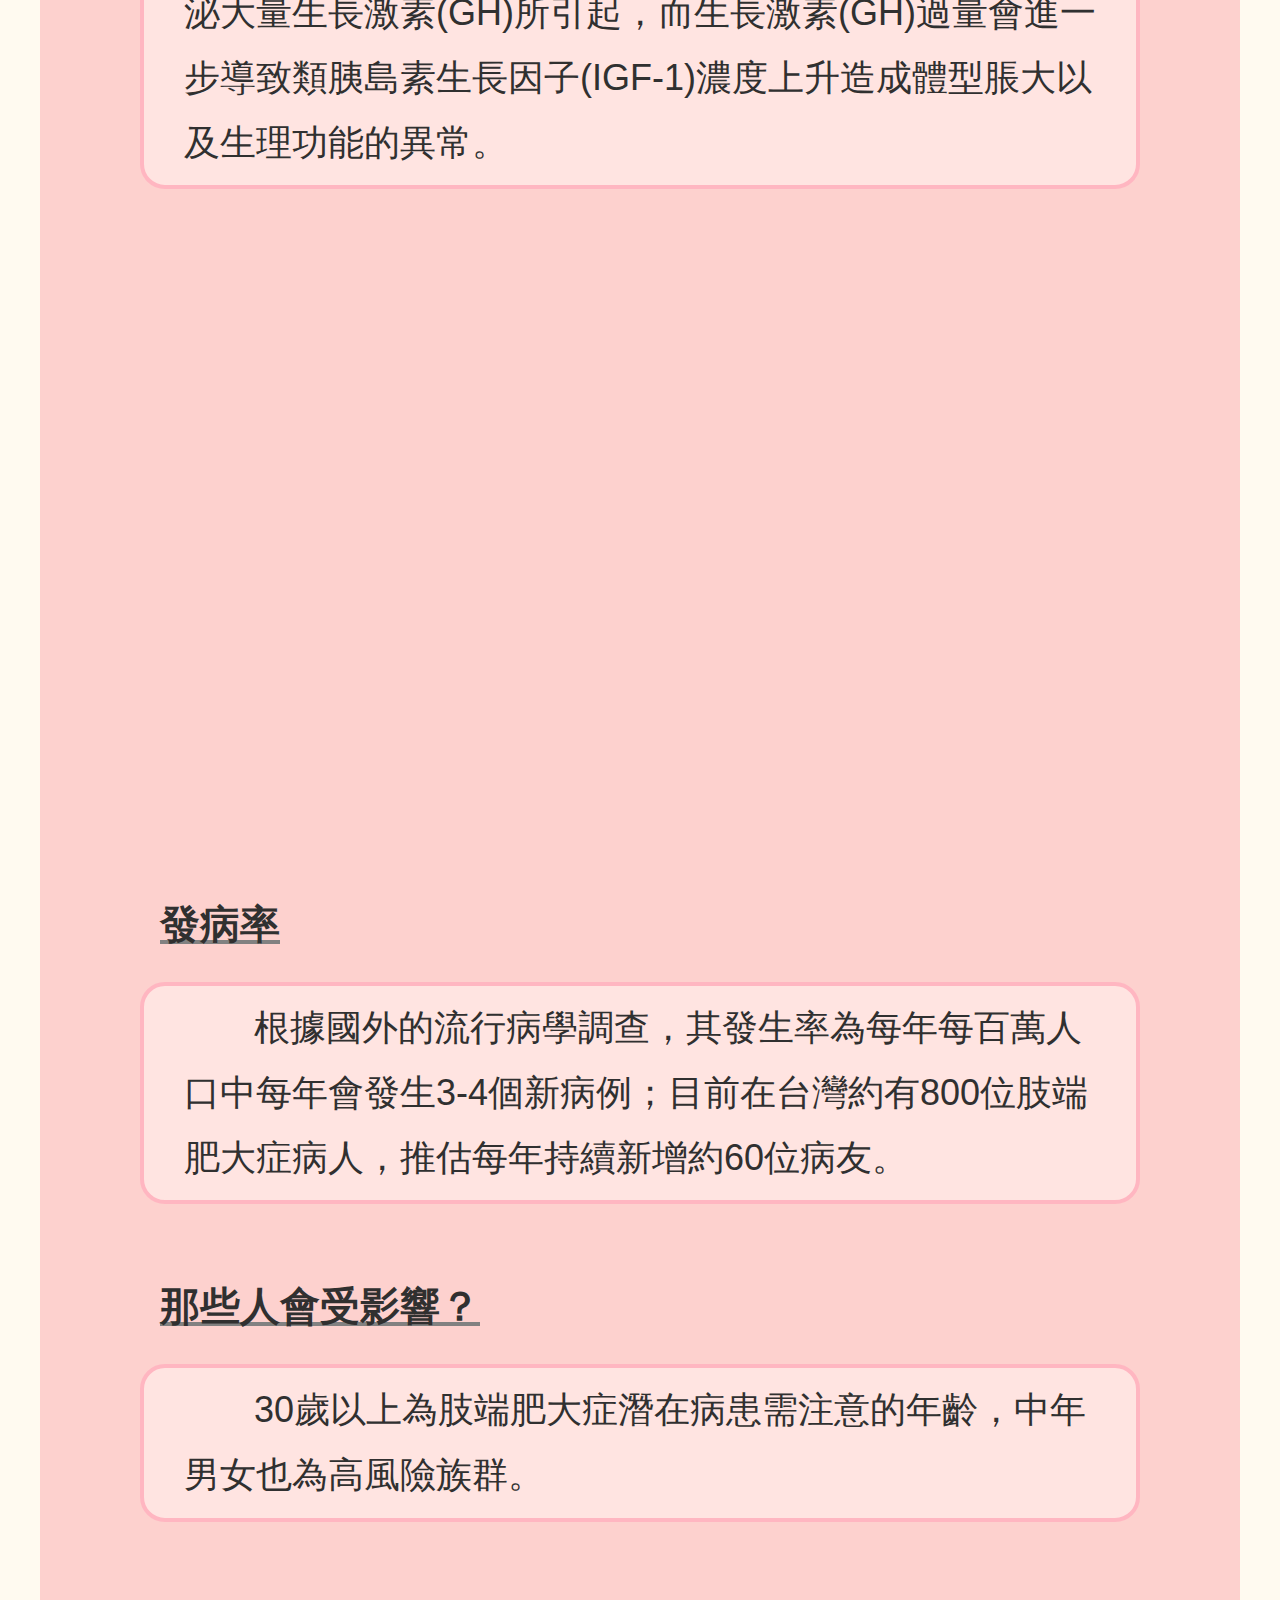
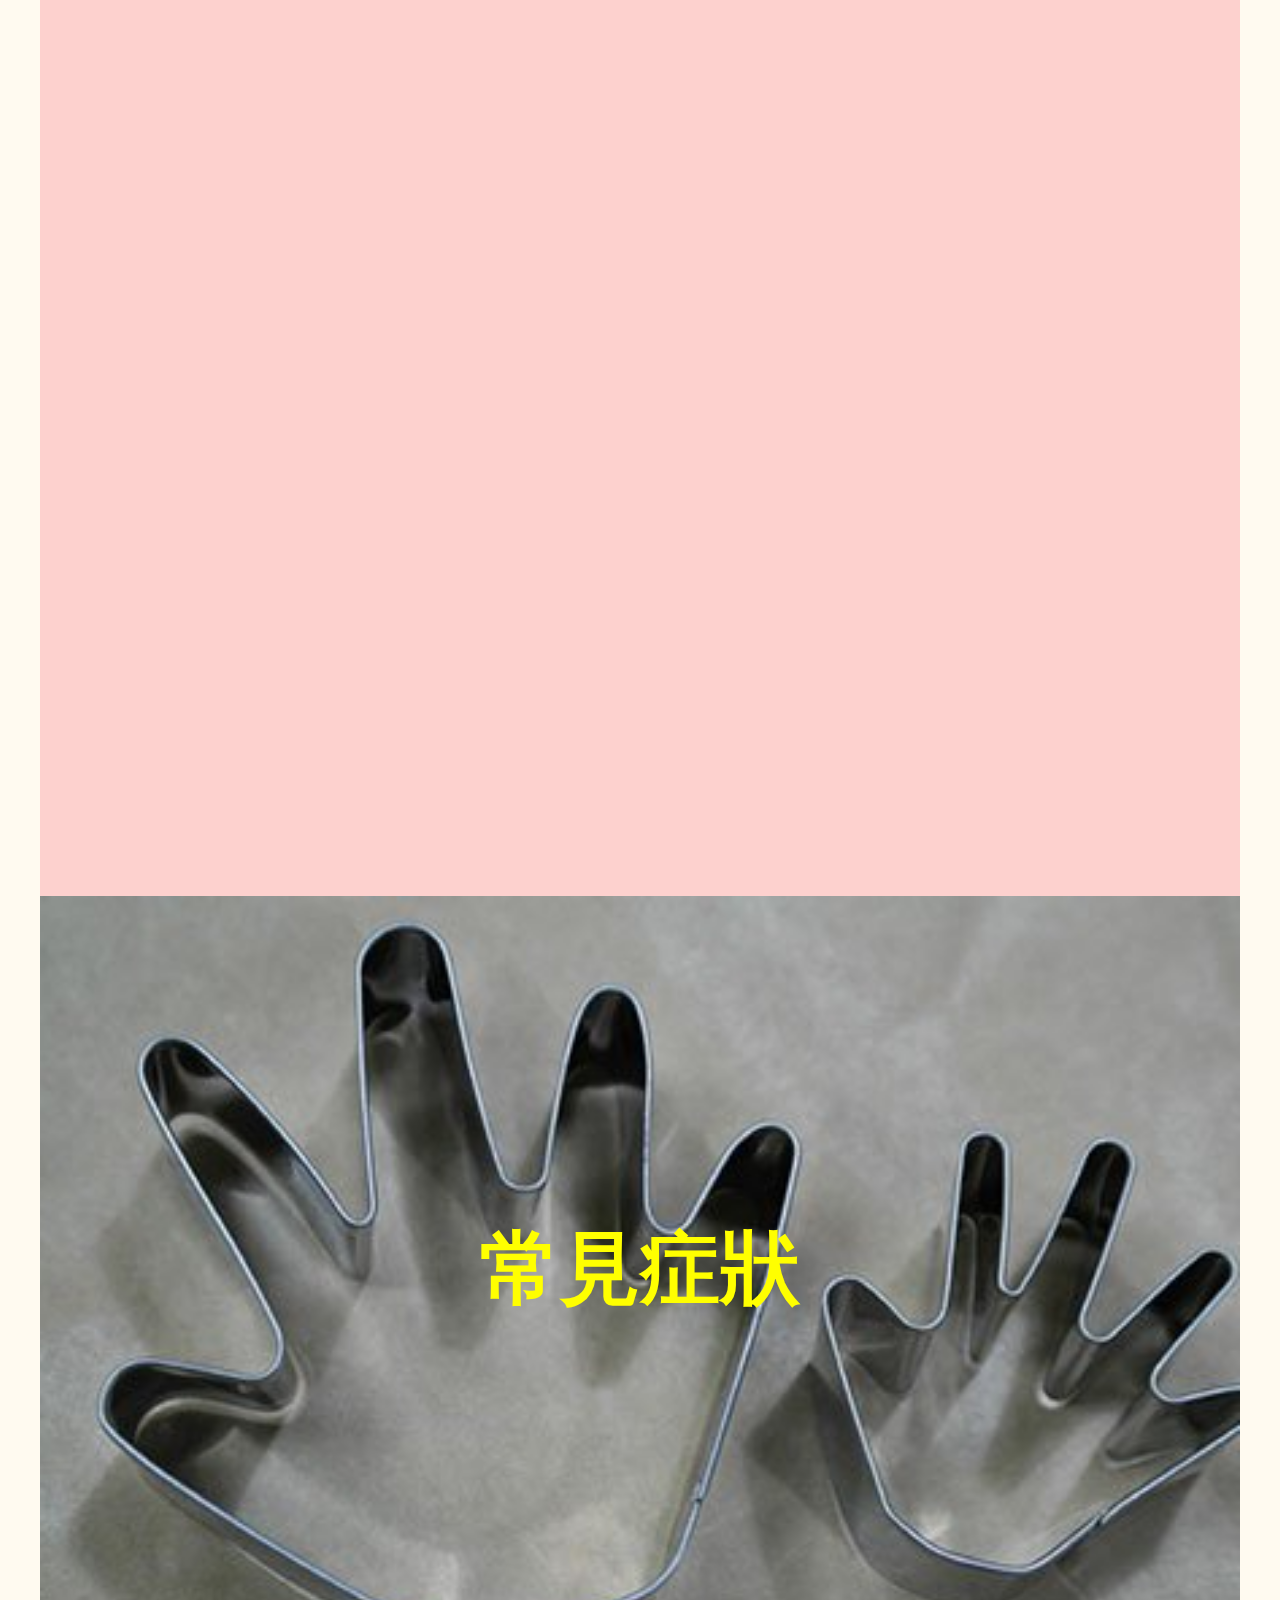
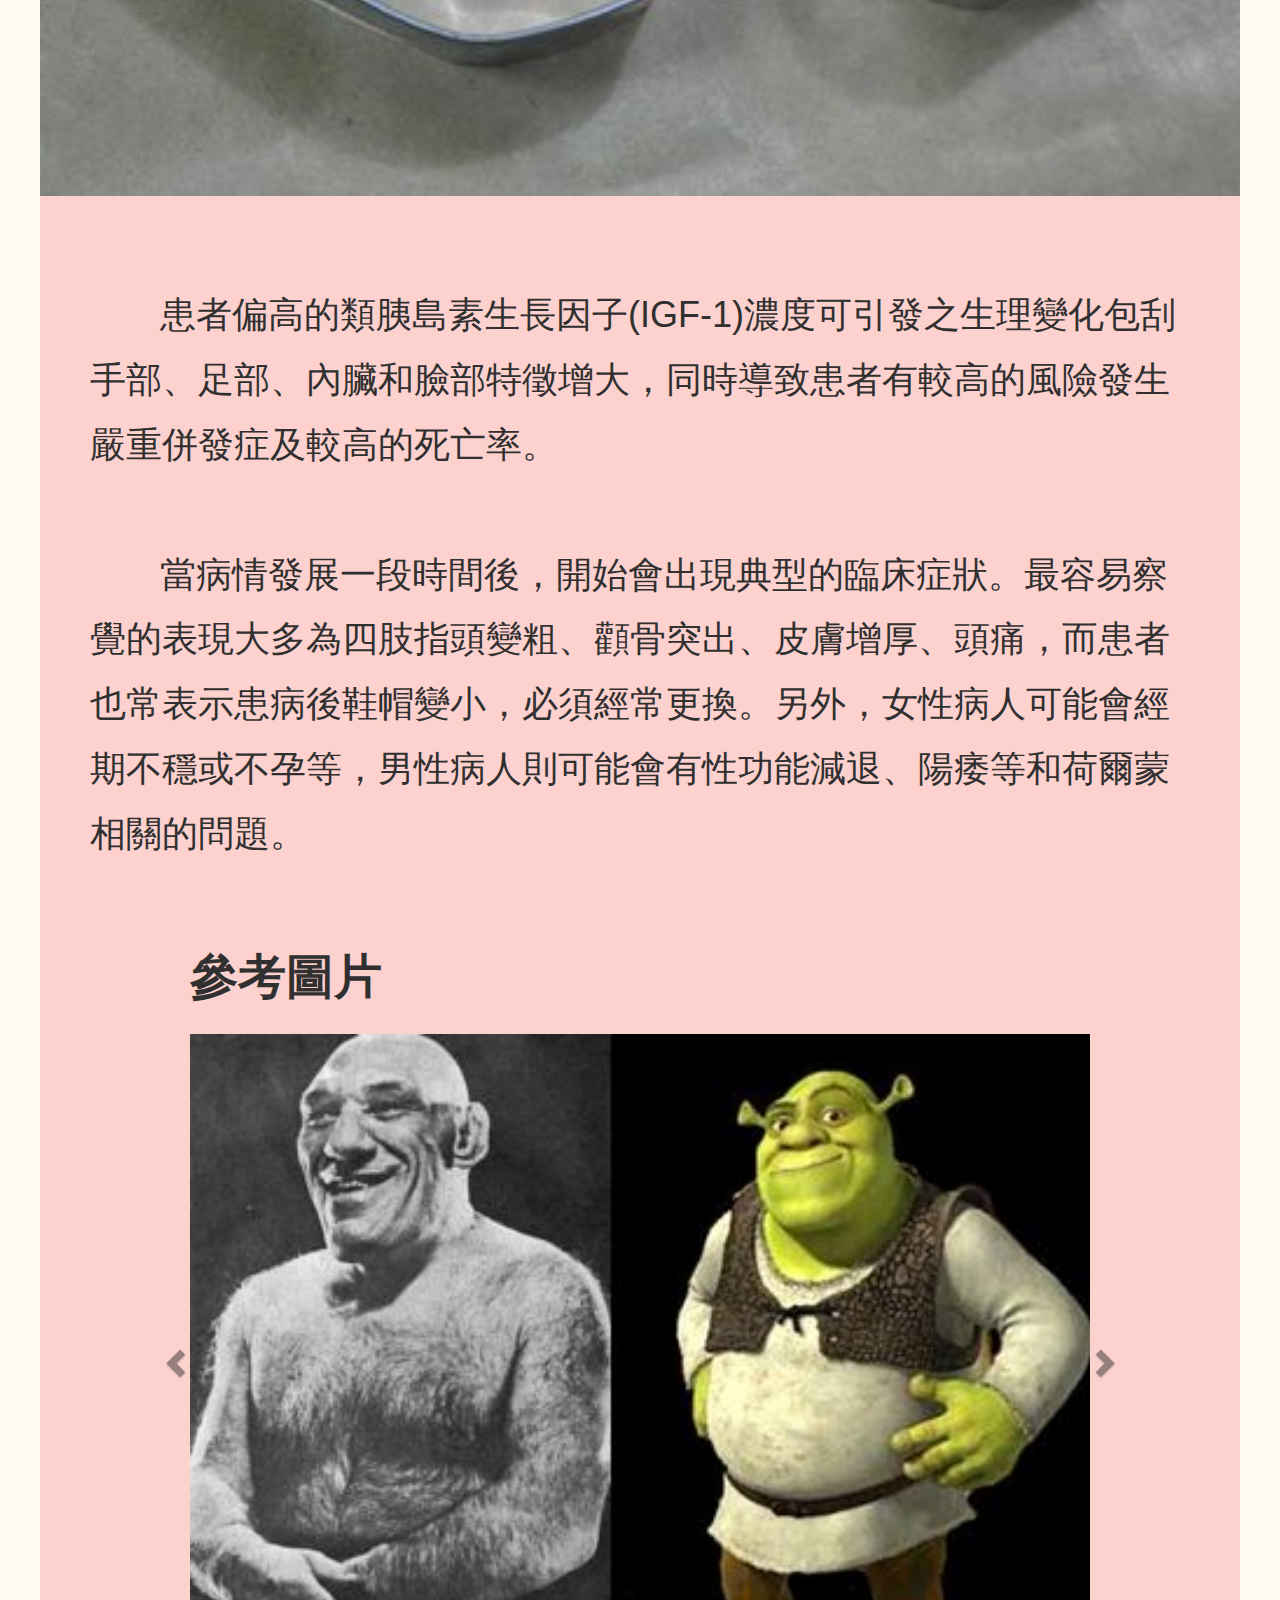
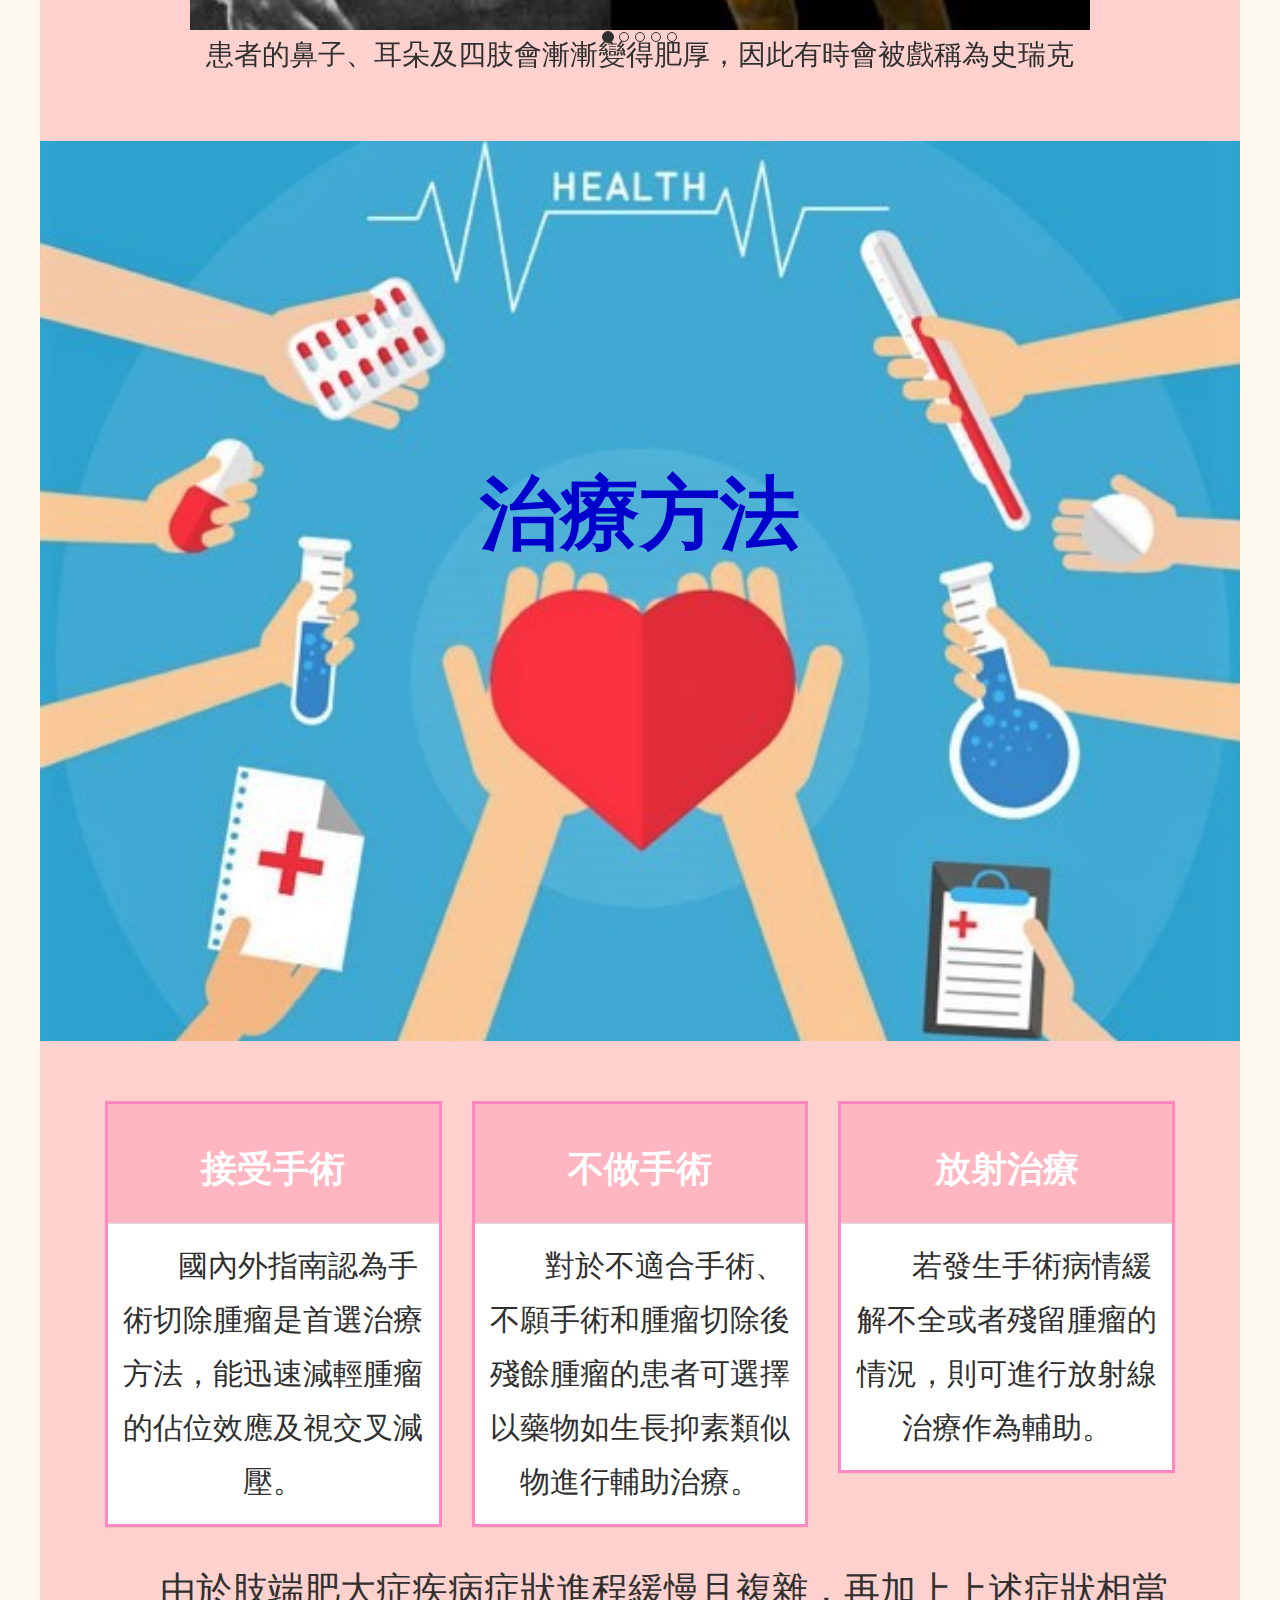
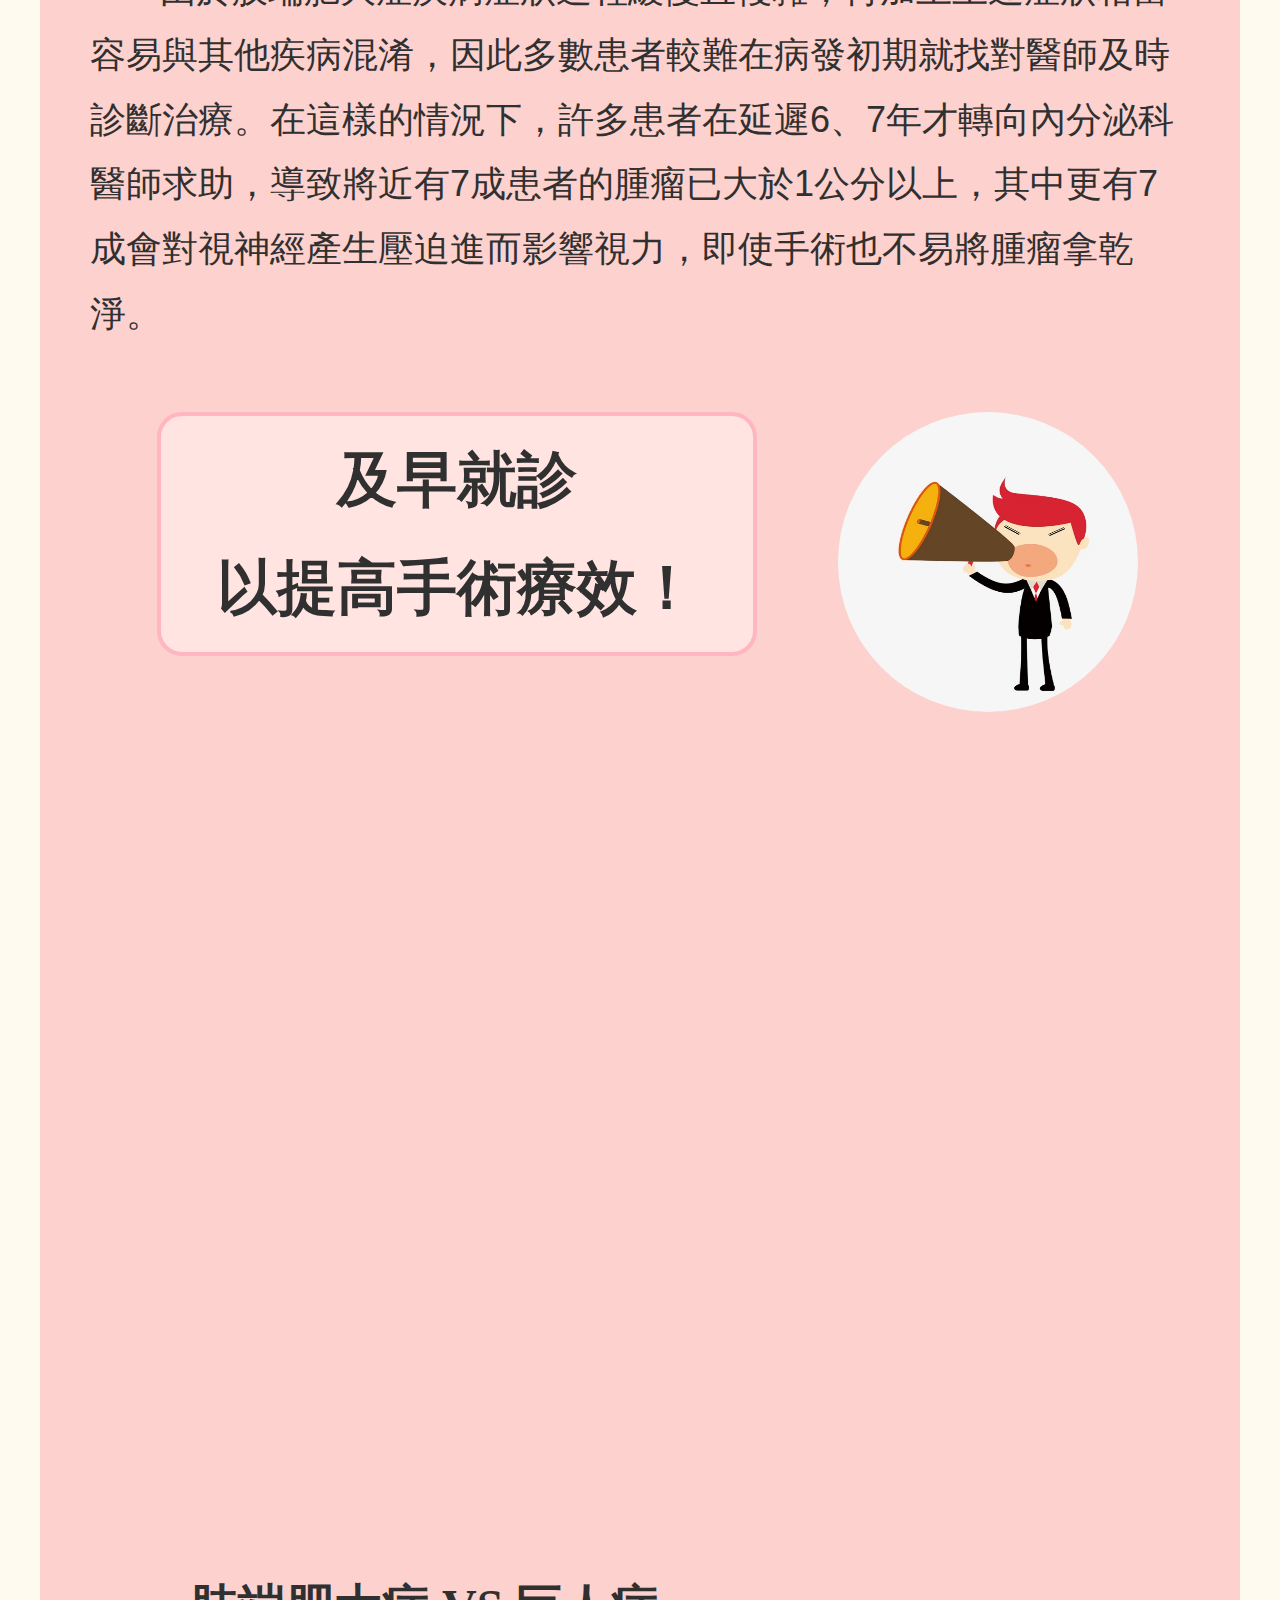
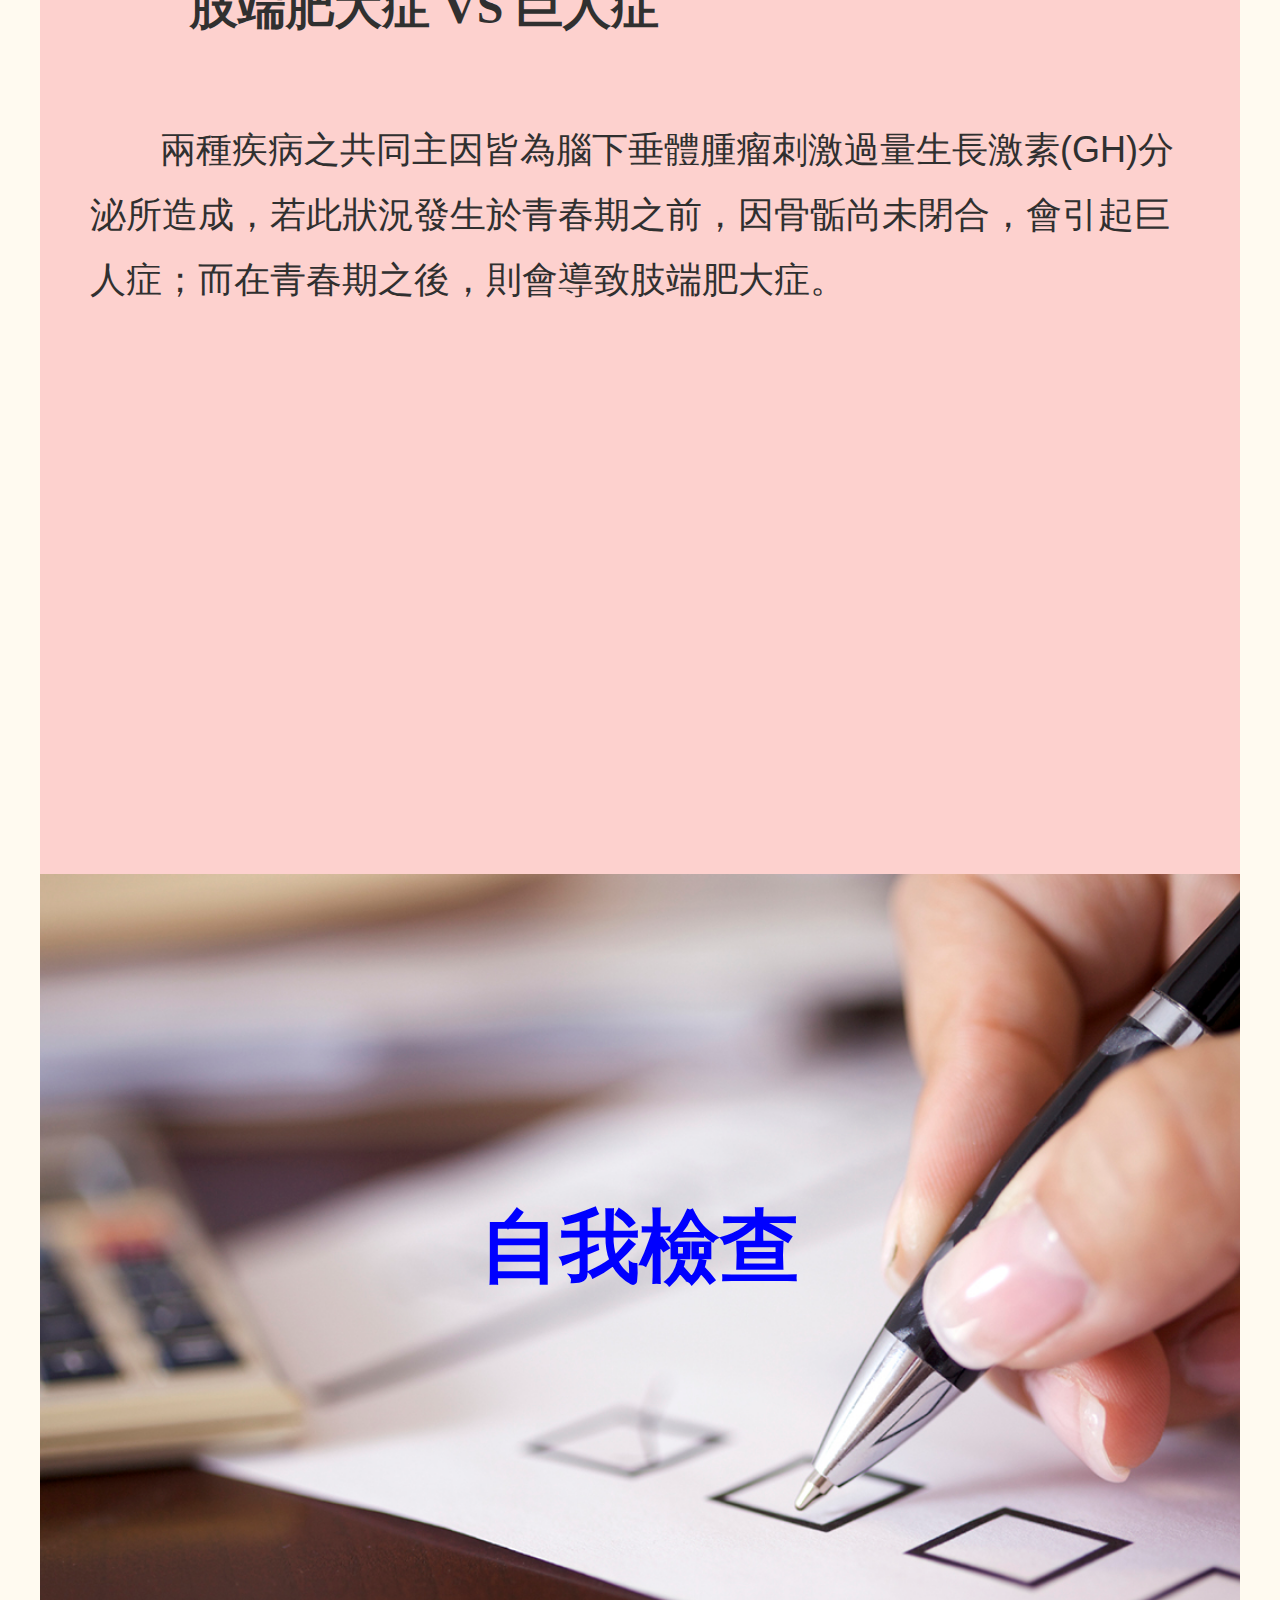
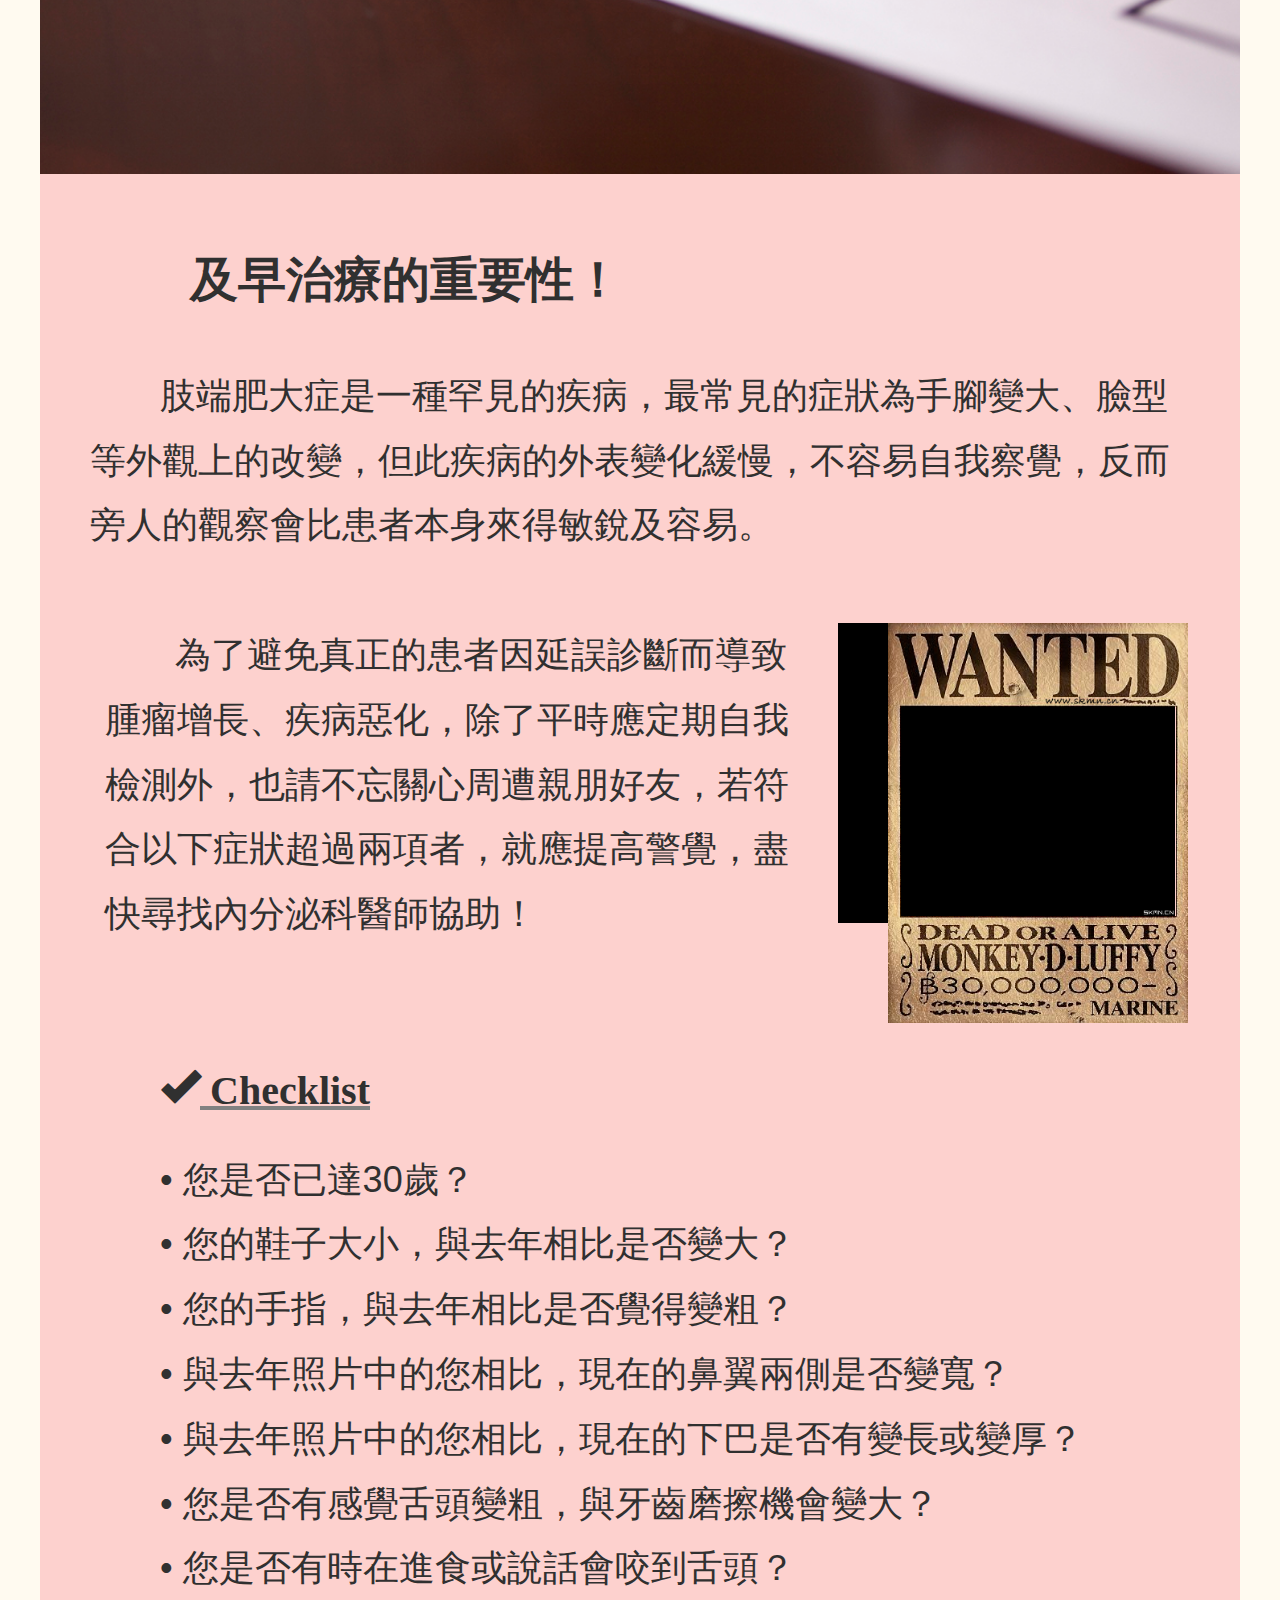
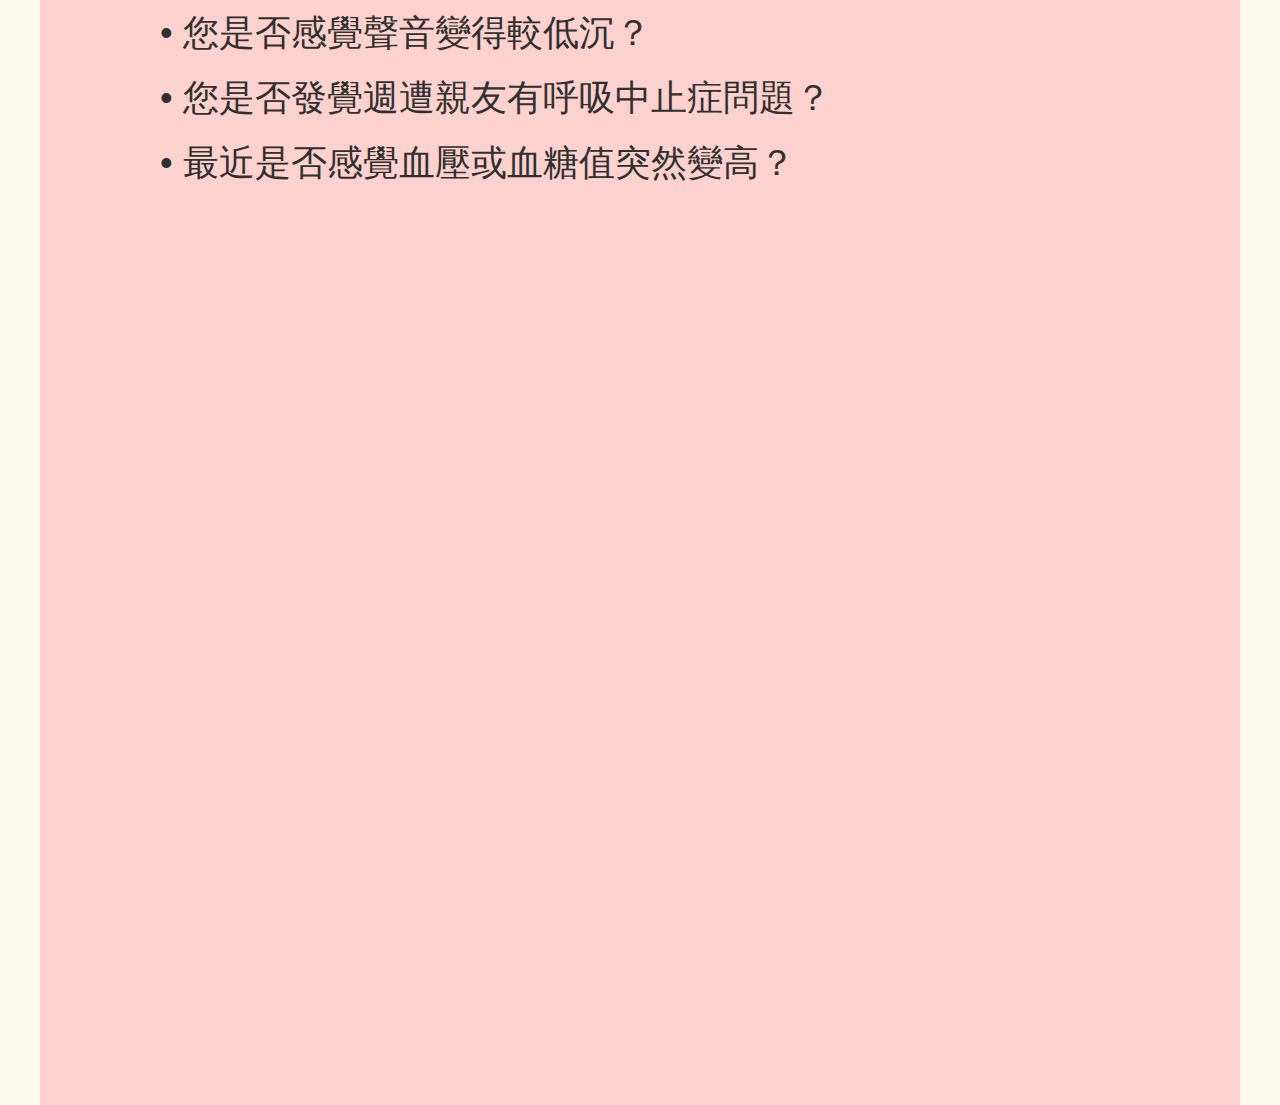
==== commit 20480a12: "20171121project1" ====
--- a/20171120project1/index.html
+++ b/20171120project1/index.html
@@ -1,5 +1,5 @@
 <!DOCTYPE html>
-<html lang="en">
+<html lang="zh-Hant-TW">
 
 <head>
     <!-- Theme Made By www.w3schools.com - No Copyright -->
@@ -53,11 +53,15 @@
         <div>
             <b><h2>什麼是肢端肥大症？</h2></b><br>
             <u><h4>簡介</h4></u>
-            <p2 padding="120"> 肢端肥大症是一種體內生成過量生長激素(GH)時發生的慢性荷爾蒙疾病。</p2><br>
+            <div style="border: 4px solid #FFB6C1; padding: 10px 40px; background: #FFE4E1; width: 1000px; border-radius: 25px; margin: auto;">
+            <p2 padding="70"> 肢端肥大症是一種體內生成過量生長激素(GH)時發生的慢性荷爾蒙疾病。</p2><br>
+            </div>
             <p2 padding-left="120"> </p2><br>
 
             <u><h4>常見之發病原因</h4></u>
-            <p2 padding="120"> 九成以上的案例都是由腦下垂體的良性腫瘤促使其分泌大量生長激素(GH)所引起，而生長激素(GH)過量會進一步導致類胰島素生長因子(IGF-1)濃度上升造成體型脹大以及生理功能的異常。</p2><br>
+            <div style="border: 4px solid #FFB6C1; padding: 10px 40px; background: #FFE4E1; width: 1000px; border-radius: 25px; margin: auto;">
+            <p2 padding="70"> 九成以上的案例都是由腦下垂體的良性腫瘤促使其分泌大量生長激素(GH)所引起，而生長激素(GH)過量會進一步導致類胰島素生長因子(IGF-1)濃度上升造成體型脹大以及生理功能的異常。</p2><br>
+            </div>
             <p2 padding-left="120"> </p2><br>
 
             <div class="text-center">
@@ -66,11 +70,15 @@
             <p2 padding-left="120"> </p2><br>
 
             <u><h4>發病率</h4></u>
-            <p2 padding-left="120"> 根據國外的流行病學調查，其發生率為每年每百萬人口中每年會發生3-4個新病例；目前在台灣約有800位肢端肥大症病人，推估每年持續新增約60位病友。</p2><br>
+            <div style="border: 4px solid #FFB6C1; padding: 10px 40px; background: #FFE4E1; width: 1000px; border-radius: 25px; margin: auto;">
+            <p2 padding-left="70"> 根據國外的流行病學調查，其發生率為每年每百萬人口中每年會發生3-4個新病例；目前在台灣約有800位肢端肥大症病人，推估每年持續新增約60位病友。</p2><br>
+            </div>
             <p2 padding-left="120"> </p2><br>
 
             <u><h4>那些人會受影響？</h4></u>
-            <p2 padding-left="120"> 30歲以上為肢端肥大症潛在病患需注意的年齡，中年男女也為高風險族群。</p2><br>
+            <div style="border: 4px solid #FFB6C1; padding: 10px 40px; background: #FFE4E1; width: 1000px; border-radius: 25px; margin: auto;">
+            <p2 padding-left="70"> 30歲以上為肢端肥大症潛在病患需注意的年齡，中年男女也為高風險族群。</p2><br>
+            </div>
             <p2 padding-left="120"> </p2><br>
 
             <div class="text-center" style="margin: auto;">
@@ -148,13 +156,53 @@
     <!-- Container (About Section) -->
     <div id="section3" class="container-fluid">
         <div>
-            <p2 padding-left="120"> 國內外指南認為手術切除腫瘤是首選治療方法，能迅速減輕腫瘤的佔位效應及視交叉減壓。對於不適合手術、不願手術和腫瘤切除後殘餘腫瘤的患者可選擇以藥物如生長抑素類似物進行輔助治療。放射線治療則作為手術病情緩解不全以及殘留腫瘤的輔助治療。</p2><br>
+            <div class="col-sm-4 col-xs-12">
+                <div class="panel panel-default text-center">
+                    <div class="panel-heading">
+                        <h1 style="font-family:Microsoft JhengHei, Arial; font-weight: 800;">接受手術</h1>
+                    </div>
+                    <div class="panel-body">
+                        <p22>國內外指南認為手術切除腫瘤是首選治療方法，能迅速減輕腫瘤的佔位效應及視交叉減壓。</p22>
+                    </div>
+                </div>
+            </div>
+            <div class="col-sm-4 col-xs-12">
+                <div class="panel panel-default text-center">
+                    <div class="panel-heading">
+                        <h1 style="font-family:Microsoft JhengHei, Arial; font-weight: 800;">不做手術</h1>
+                    </div>
+                    <div class="panel-body">
+                        <p22>對於不適合手術、不願手術和腫瘤切除後殘餘腫瘤的患者可選擇以藥物如生長抑素類似物進行輔助治療。</p22>
+                    </div>
+                </div>
+            </div>
+            <div class="col-sm-4 col-xs-12">
+                <div class="panel panel-default text-center">
+                    <div class="panel-heading">
+                        <h1 style="font-family:Microsoft JhengHei, Arial; font-weight: 800;">放射治療</h1>
+                    </div>
+                    <div class="panel-body">
+                        <p22>若發生手術病情緩解不全或者殘留腫瘤的情況，則可進行放射線治療作為輔助。</p22>
+                    </div>
+                </div>
+            </div>
+            
+            <p2 padding-left="120"> </p2><br>
             <p2 padding-left="120"> </p2><br>
 
             <p2 padding-left="120"> 由於肢端肥大症疾病症狀進程緩慢且複雜，再加上上述症狀相當容易與其他疾病混淆，因此多數患者較難在病發初期就找對醫師及時診斷治療。在這樣的情況下，許多患者在延遲6、7年才轉向內分泌科醫師求助，導致將近有7成患者的腫瘤已大於1公分以上，其中更有7成會對視神經產生壓迫進而影響視力，即使手術也不易將腫瘤拿乾淨。</p2><br>
             <p2 padding-left="120"> </p2><br>
-
-            <p2 padding-left="120"> 因此若病人出現上述症狀應該及早就診，在腫瘤較小時被發現，也能提高手術療效。</p2><br>
+            
+            <div class="col-sm-8 text-center">
+                <div style="border: 4px solid #FFB6C1; padding: 10px 40px; background: #FFE4E1; width: 600px; border-radius: 25px; margin: auto;">
+            <p23> 及早就診</p23><br>
+            <p23> 以提高手術療效！</p23><br>
+                </div>
+                </div>
+            <div class="col-sm-4">
+                <img src="assets/section3_1.jpg" class="img-circle" width="300" height="300">
+            </div>
+            
             <p2 padding-left="120"> </p2><br>
 
             <div class="text-center" style="margin: auto;">
@@ -185,19 +233,29 @@
             <b><h2>及早治療的重要性！</h2></b><br>
             <p2 padding="120"> 肢端肥大症是一種罕見的疾病，最常見的症狀為手腳變大、臉型等外觀上的改變，但此疾病的外表變化緩慢，不容易自我察覺，反而旁人的觀察會比患者本身來得敏銳及容易。</p2><br>
             <p2 padding-left="120"> </p2><br>
-
-            <p2 padding="120"> 為了避免真正的患者因延誤診斷而導致腫瘤增長、疾病惡化，除了平時應定期自我檢測外，也請不忘關心周遭親朋好友，若符合以下症狀超過兩項者，就應提高警覺，盡快尋找內分泌科醫師協助，以早期發現治療，降低症狀惡化的速度！</p2><br>
-            <p2 padding-left="120"> </p2><br>
-            <p2 padding-left="120"> </p2><br>
-
-            <b><u><h4><span class="glyphicon glyphicon-ok"></span>Checklist</h4></u></b>
+            
+            <div>
+                <div class="col-sm-8">
+            <p2 padding="120"> 為了避免真正的患者因延誤診斷而導致腫瘤增長、疾病惡化，除了平時應定期自我檢測外，也請不忘關心周遭親朋好友，若符合以下症狀超過兩項者，就應提高警覺，盡快尋找內分泌科醫師協助！</p2><br>
+                </div>
+                <div class="col-sm-4">
+                    <div id="section1_back">
+                    <img src="assets/section4_1.png" width="300" height="400">
+                        </div>
+                </div>
+            </div><br>
+                
+            <p2 padding-left="120"> </p2><br>
+            <p2 padding-left="120"> </p2><br>
+
+            <b><u><h4><span class="glyphicon glyphicon-ok"></span>  Checklist</h4></u></b>
             <p2 padding="120">• 您是否已達30歲？</p2><br>
             <p2 padding="120">• 您的鞋子大小，與去年相比是否變大？</p2><br>
             <p2 padding="120">• 您的手指，與去年相比是否覺得變粗？</p2><br>
             <p2 padding="120">• 與去年照片中的您相比，現在的鼻翼兩側是否變寬？</p2><br>
             <p2 padding="120">• 與去年照片中的您相比，現在的下巴是否有變長或變厚？</p2><br>
             <p2 padding="120">• 您是否有感覺舌頭變粗，與牙齒磨擦機會變大？</p2><br>
-            <p2 padding="120">• 有時會咬到舌頭？</p2><br>
+            <p2 padding="120">• 您是否有時在進食或說話會咬到舌頭？</p2><br>
             <p2 padding="120">• 您是否感覺聲音變得較低沉？</p2><br>
             <p2 padding="120">• 您是否發覺週遭親友有呼吸中止症問題？</p2><br>
             <p2 padding="120">• 最近是否感覺血壓或血糖值突然變高？</p2><br>
--- a/20171120project1/css/project1.css
+++ b/20171120project1/css/project1.css
@@ -35,7 +35,24 @@
       font-family:Microsoft JhengHei, Arial;
       color: #303030;
       font-weight: 500;
-      padding-left: 100px;
+      padding-left: 70px;
+      margin-bottom: 30px;
+  }
+p22 {
+      font-size: 30px;
+      text-transform: uppercase;
+      font-family:Microsoft JhengHei, Arial;
+      color: #303030;
+      font-weight: 500;
+      padding-left: 50px;
+      margin-bottom: 30px;
+  }
+p23 {
+      font-size: 60px;
+      text-transform: uppercase;
+      font-family:Microsoft JhengHei, Arial;
+      color: #303030;
+      font-weight: 1000;
       margin-bottom: 30px;
   }
 p3 {
@@ -108,6 +125,19 @@
     margin-bottom: 0px;
     font-size: 80px;
     font-weight: 600;
+}
+#section1_back{
+    background: #000 url("../assets/section4_3.png")right;
+    padding-left: 50px;
+    padding-top: 100px
+    min-width: 100px;
+    height: 300px;
+    background-attachment: fixed;
+/*
+    background-position: center;
+    background-repeat: no-repeat;
+    background-size: cover;
+*/
 }
   .container-fluid {
       padding: 60px 50px;
@@ -122,6 +152,21 @@
   }
   .carousel-indicators li.active {
       background-color: #303030;
+  }
+  .panel {
+      border: 3px solid #FF88C2; 
+      border-radius:0 !important;
+      transition: box-shadow 0.5s;
+  }
+  .panel-heading {
+      color: #fff !important;
+      background-color: #FFB6C1 !important;
+      padding: 25px;
+      border-bottom: 1px solid transparent;
+      border-top-left-radius: 0px;
+      border-top-right-radius: 0px;
+      border-bottom-left-radius: 0px;
+      border-bottom-right-radius: 0px;
   }
   .navbar {
       margin-bottom: 0;
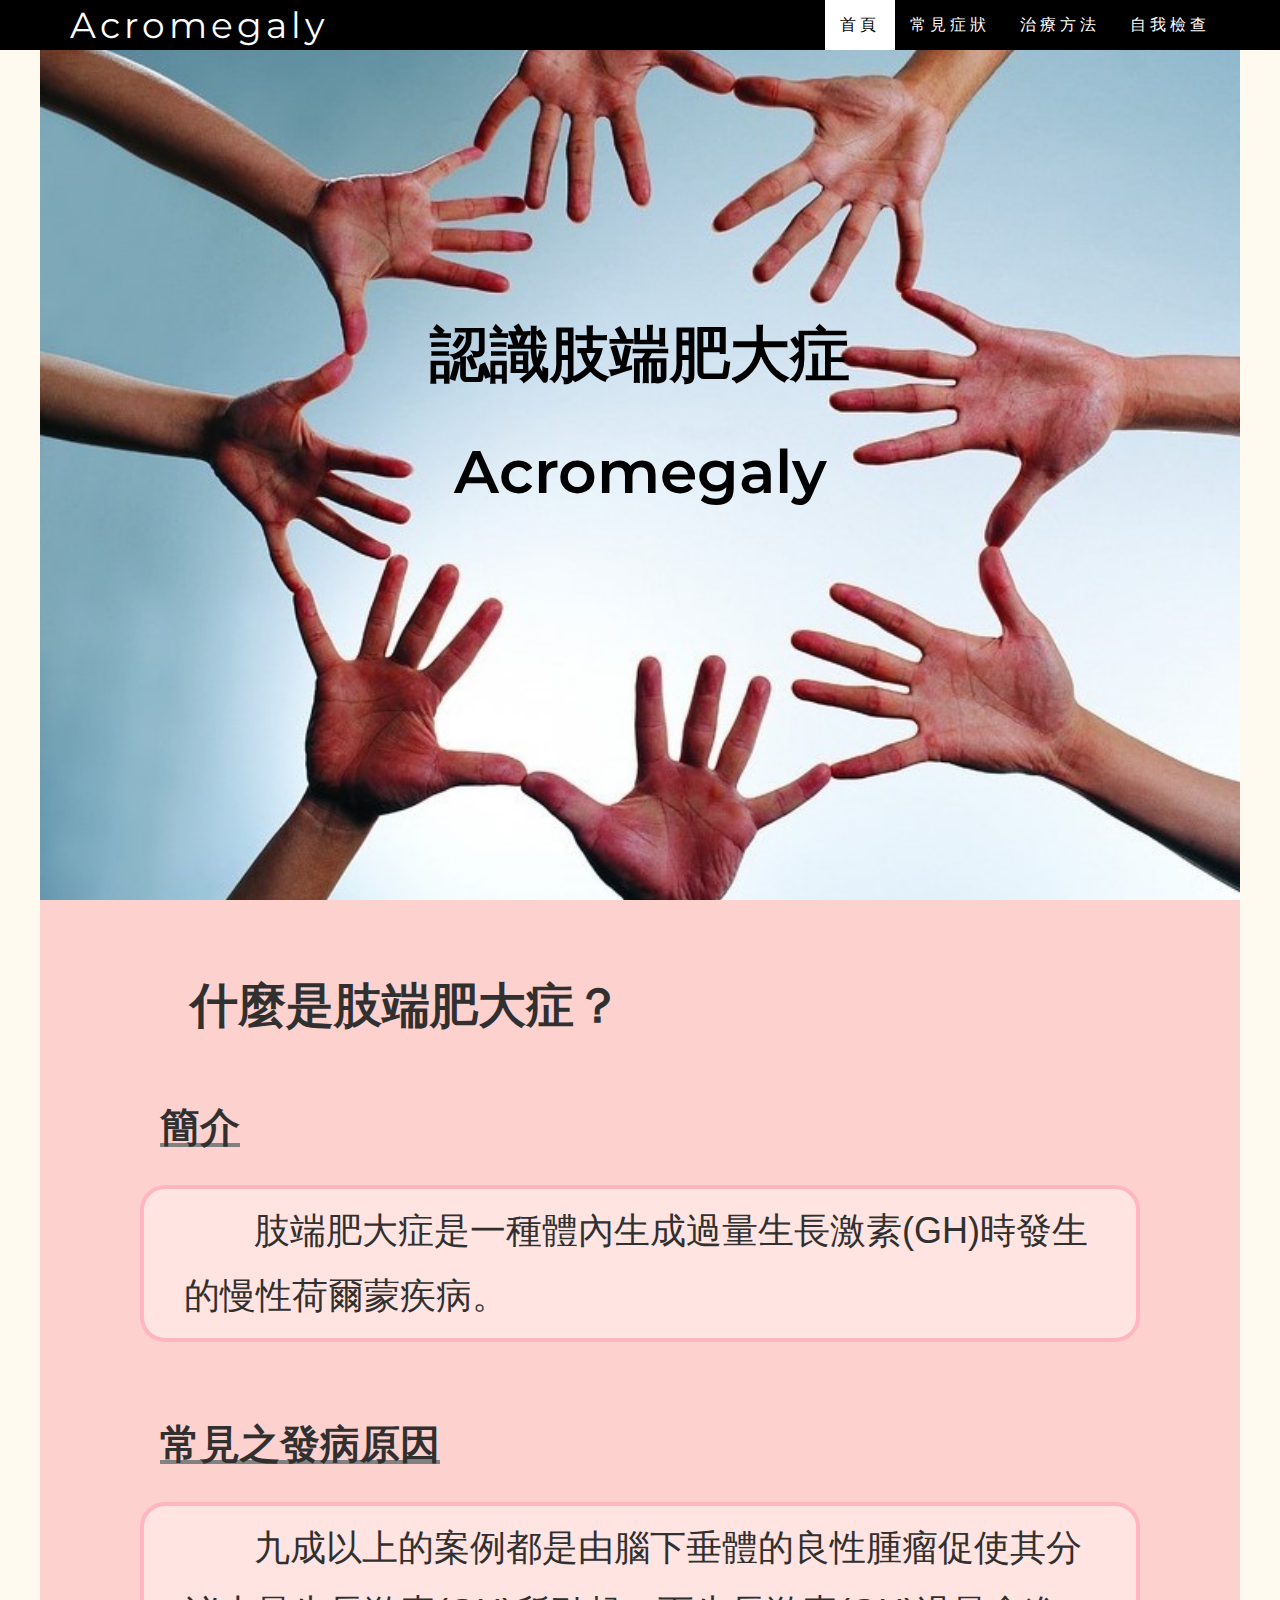
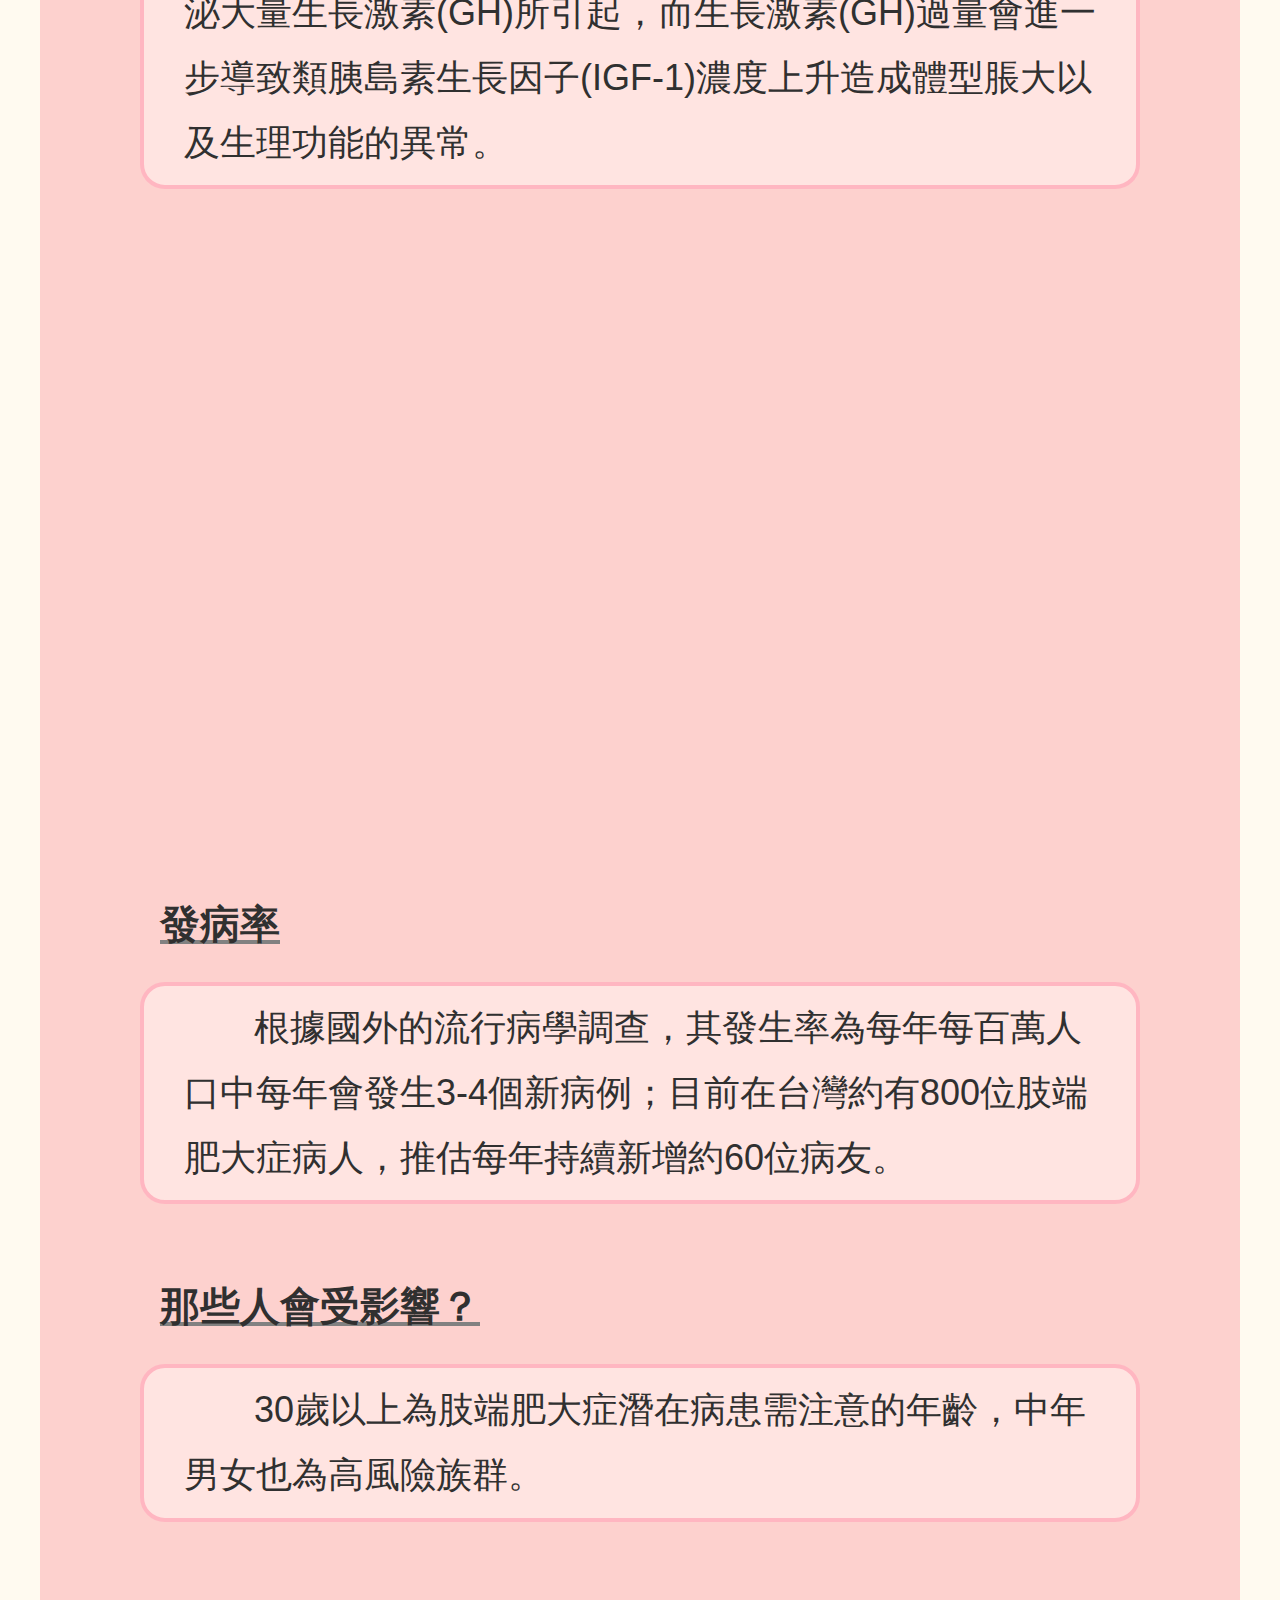
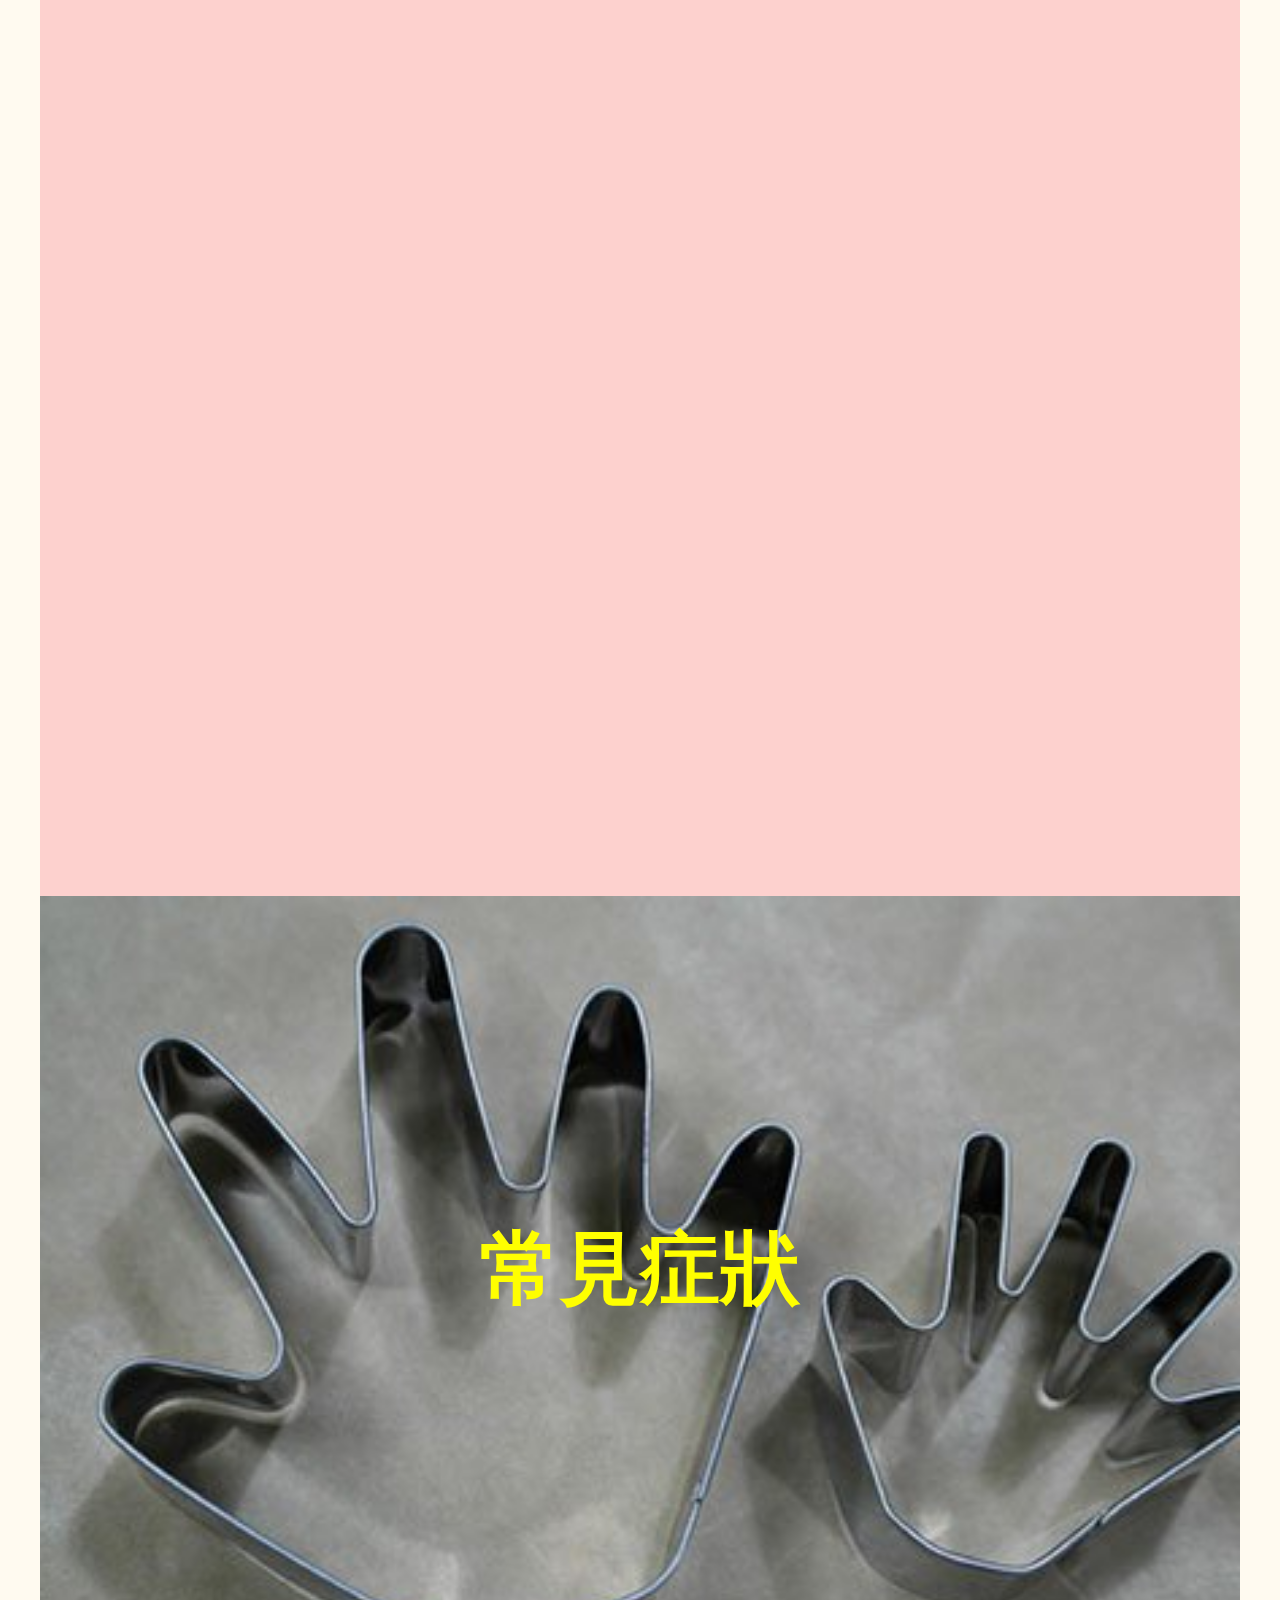
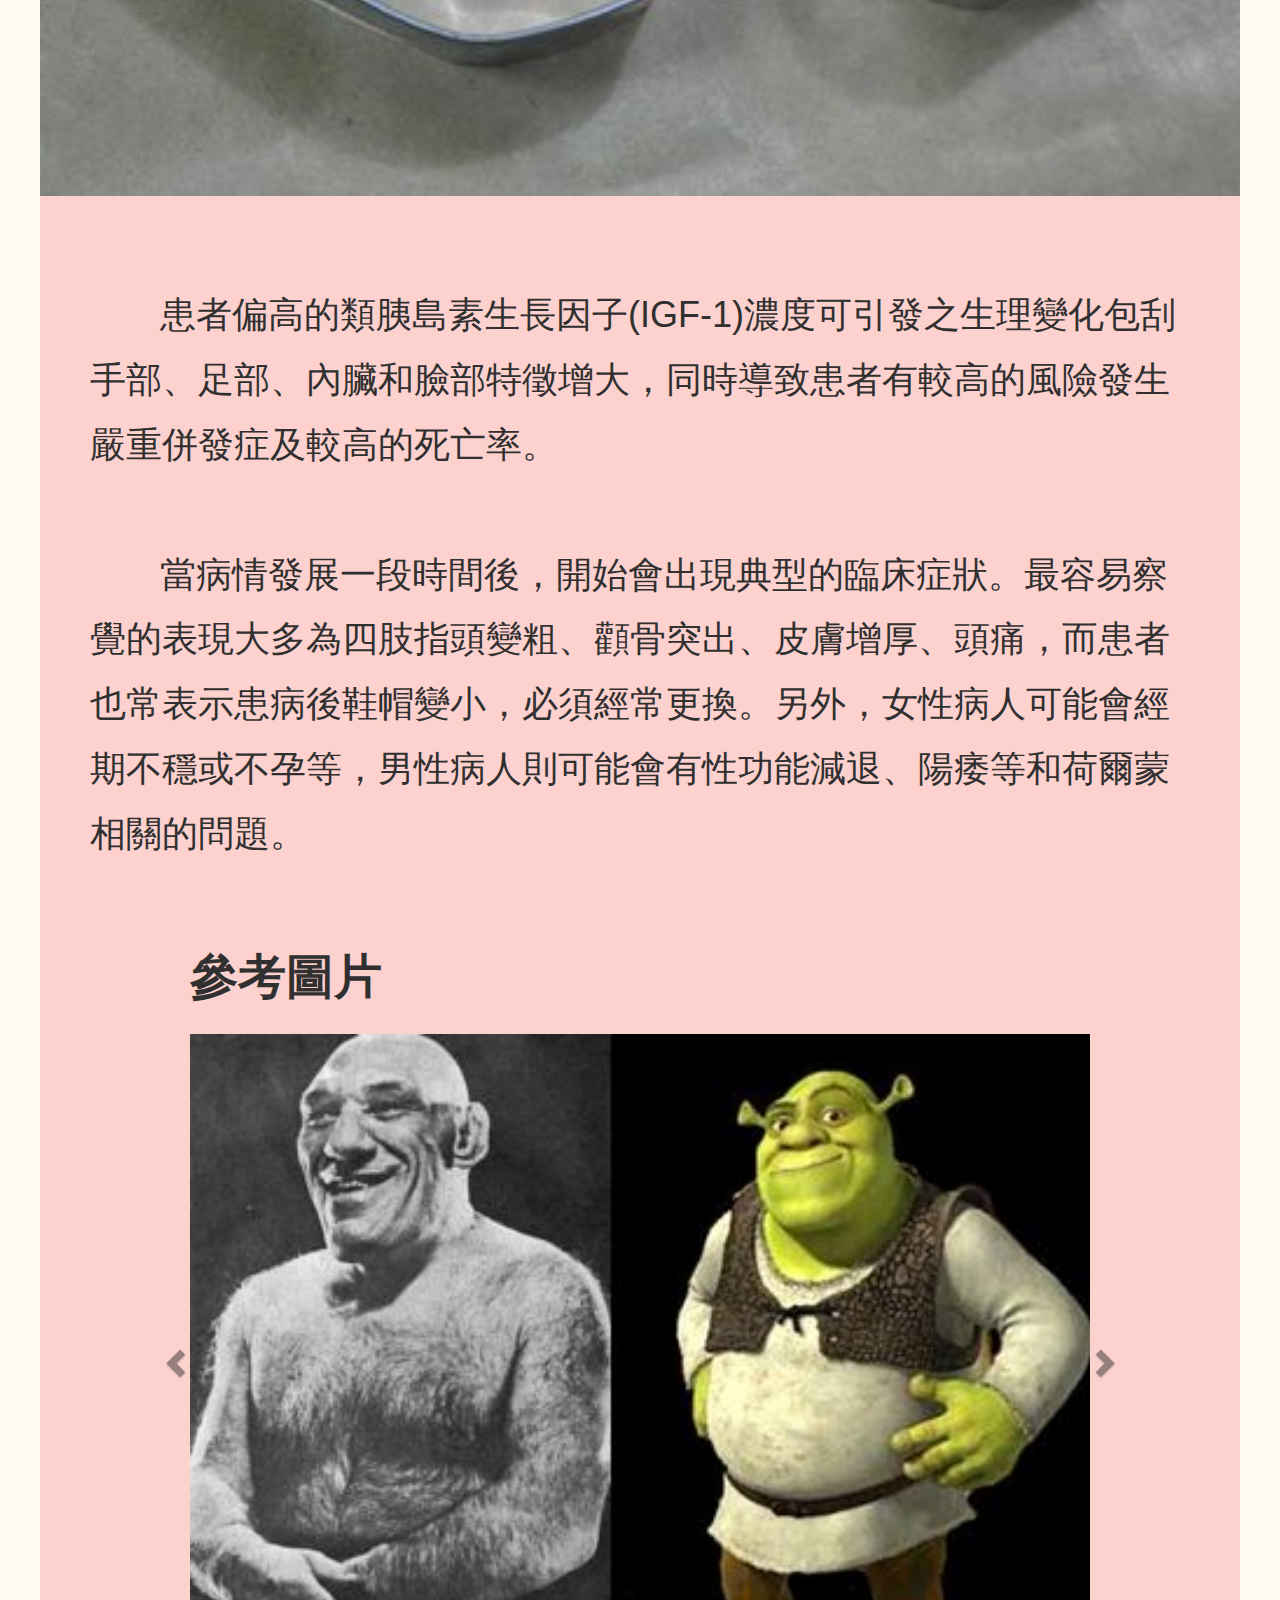
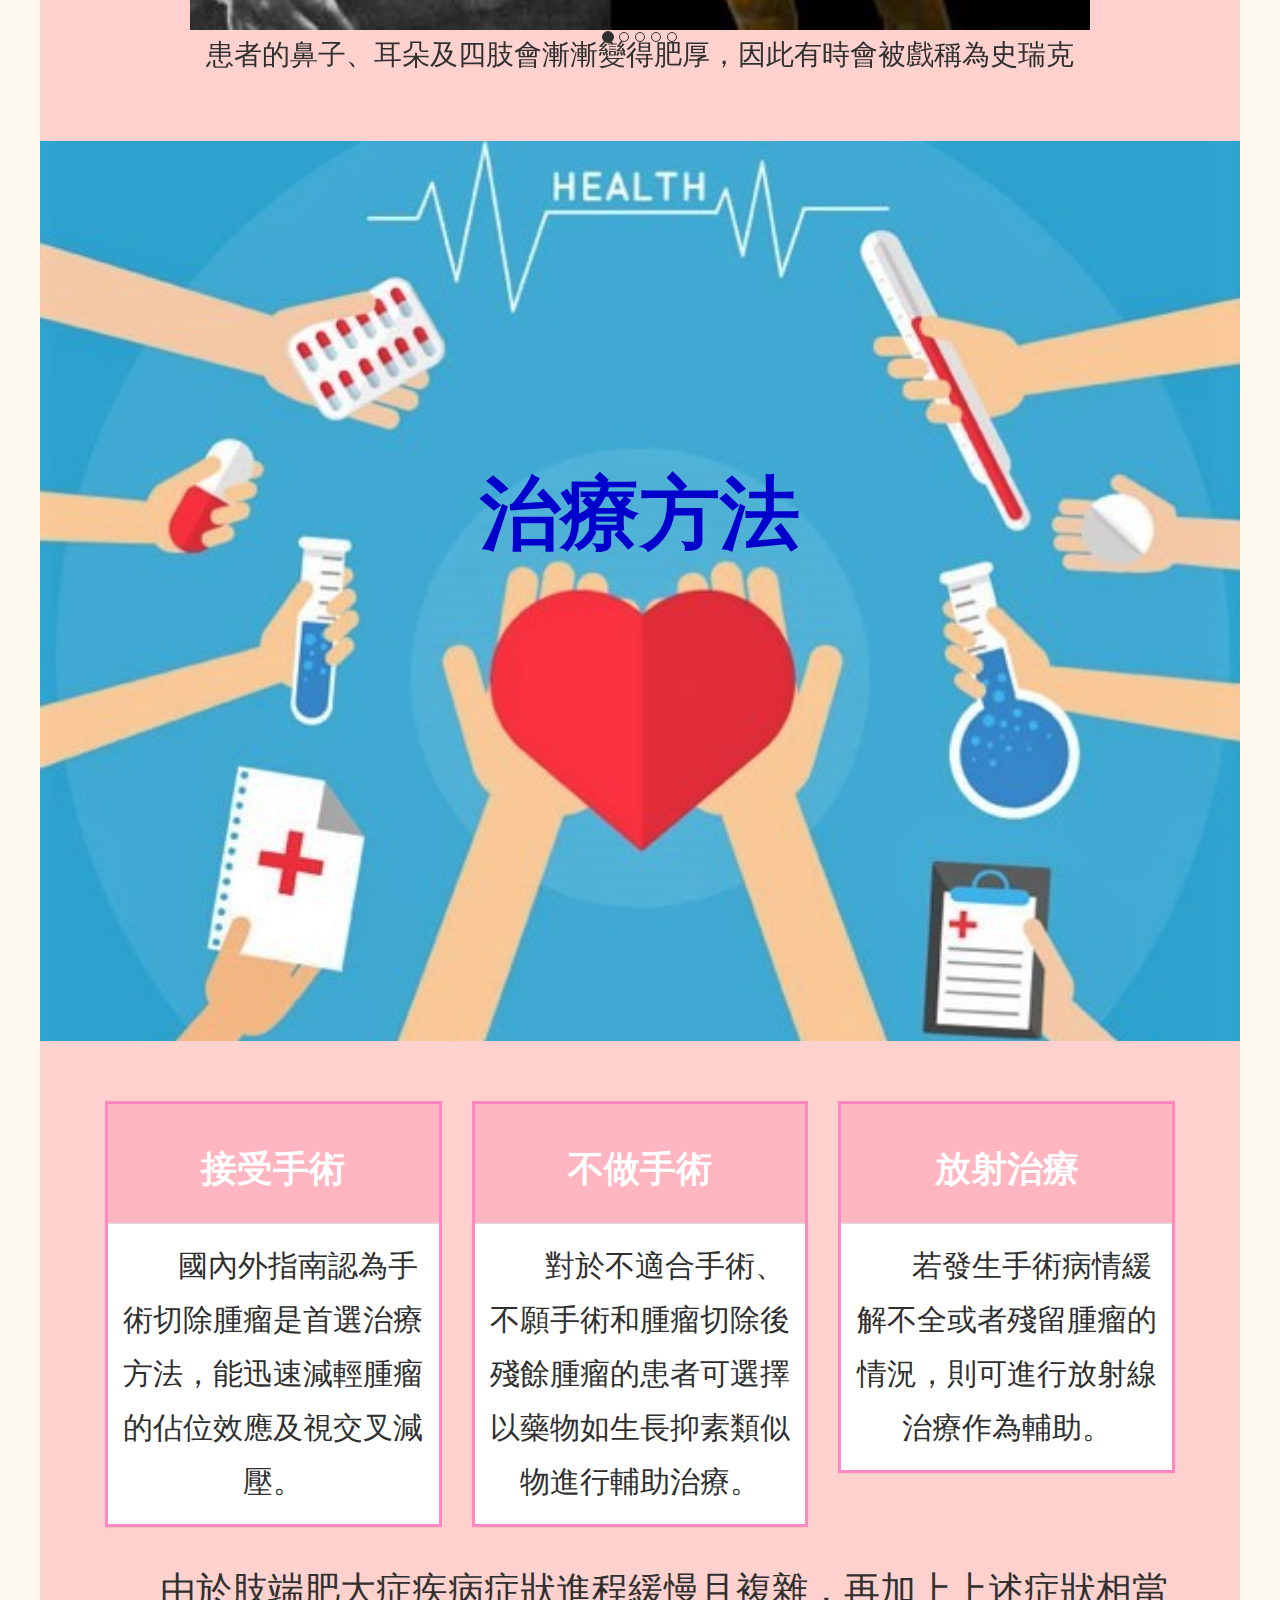
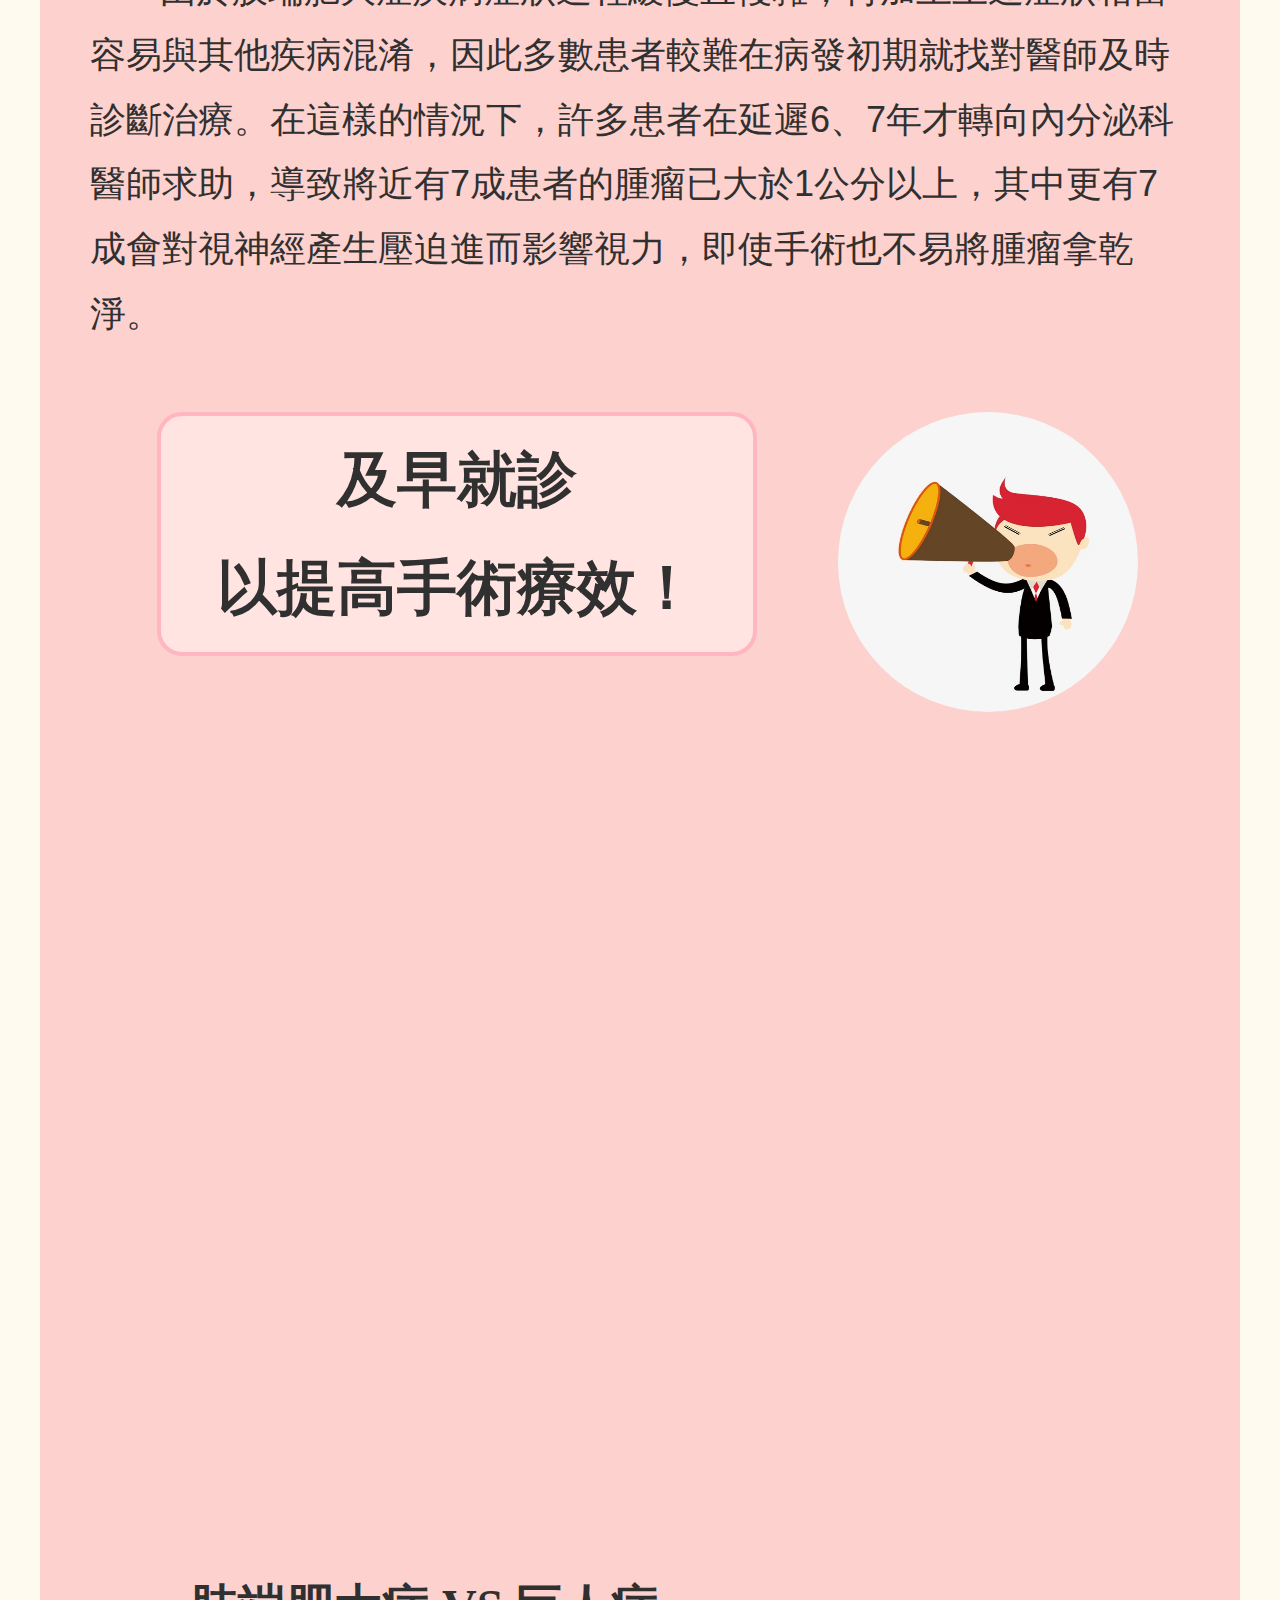
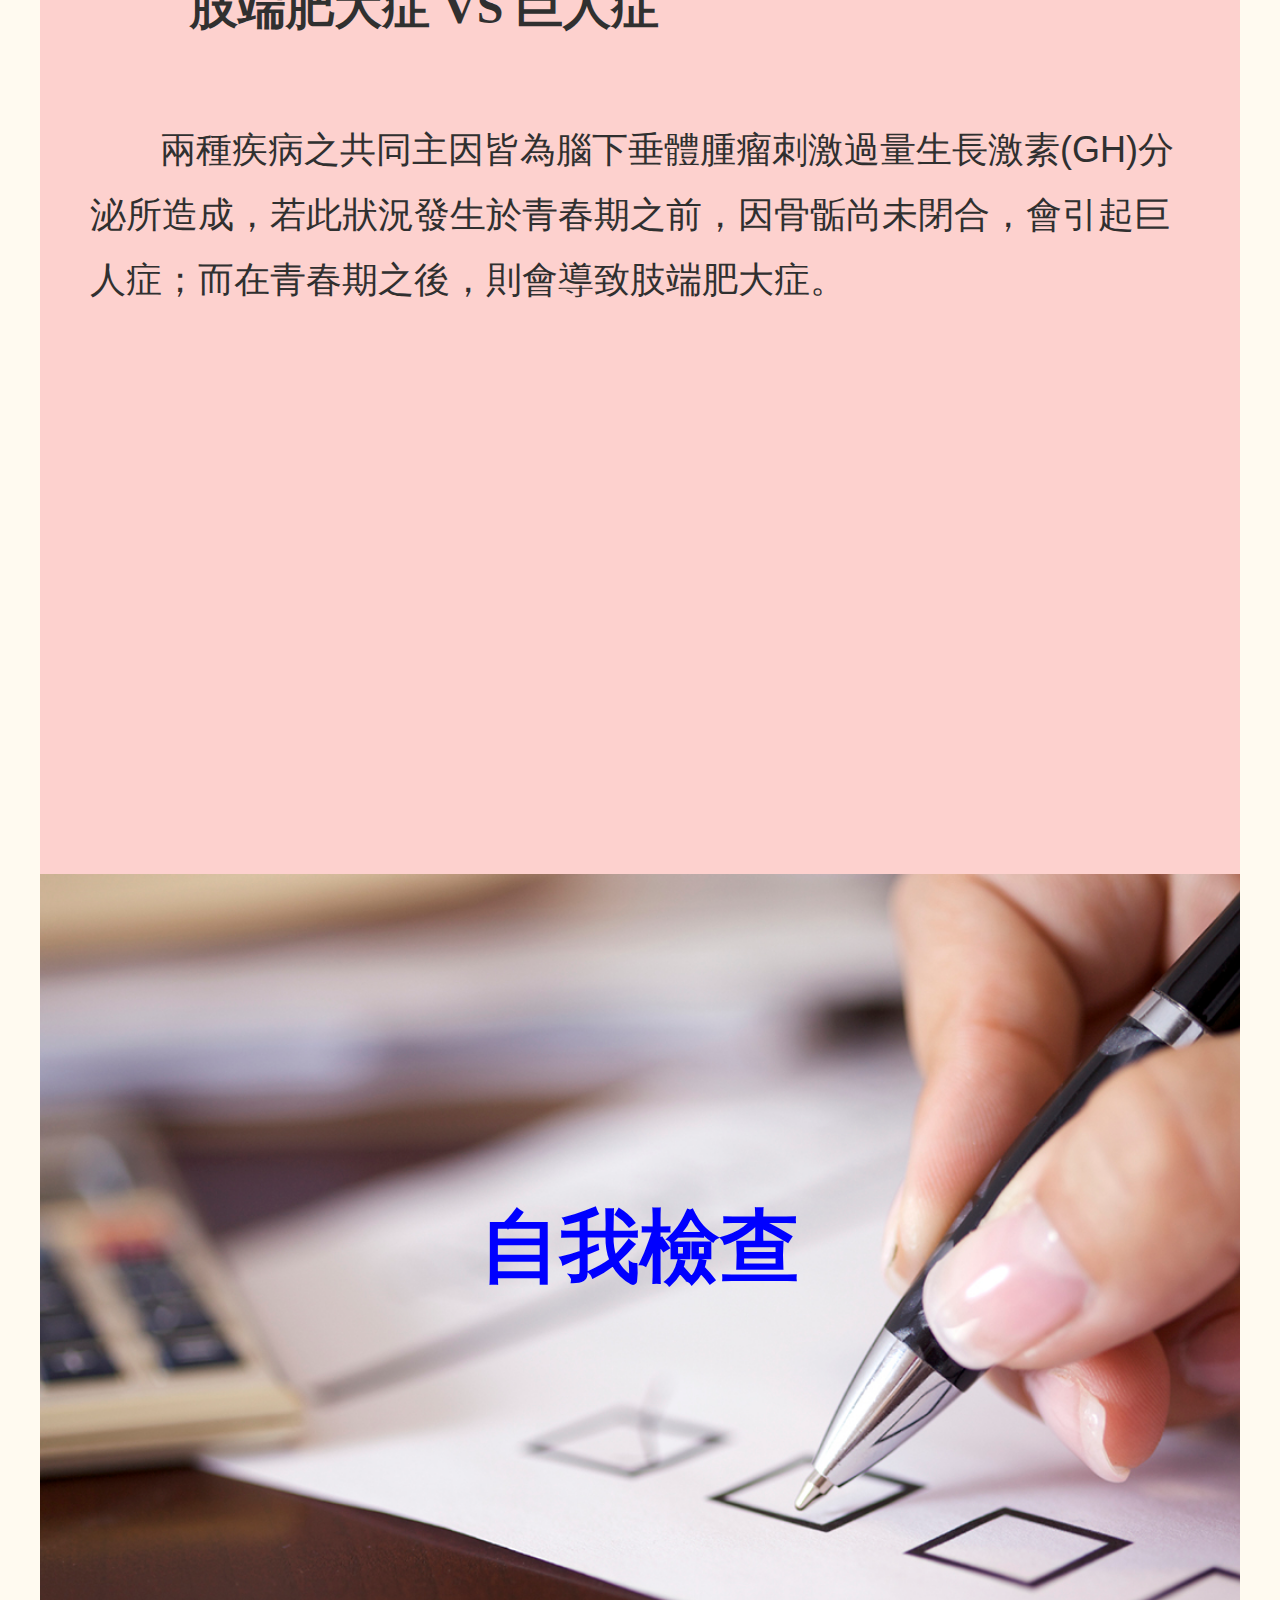
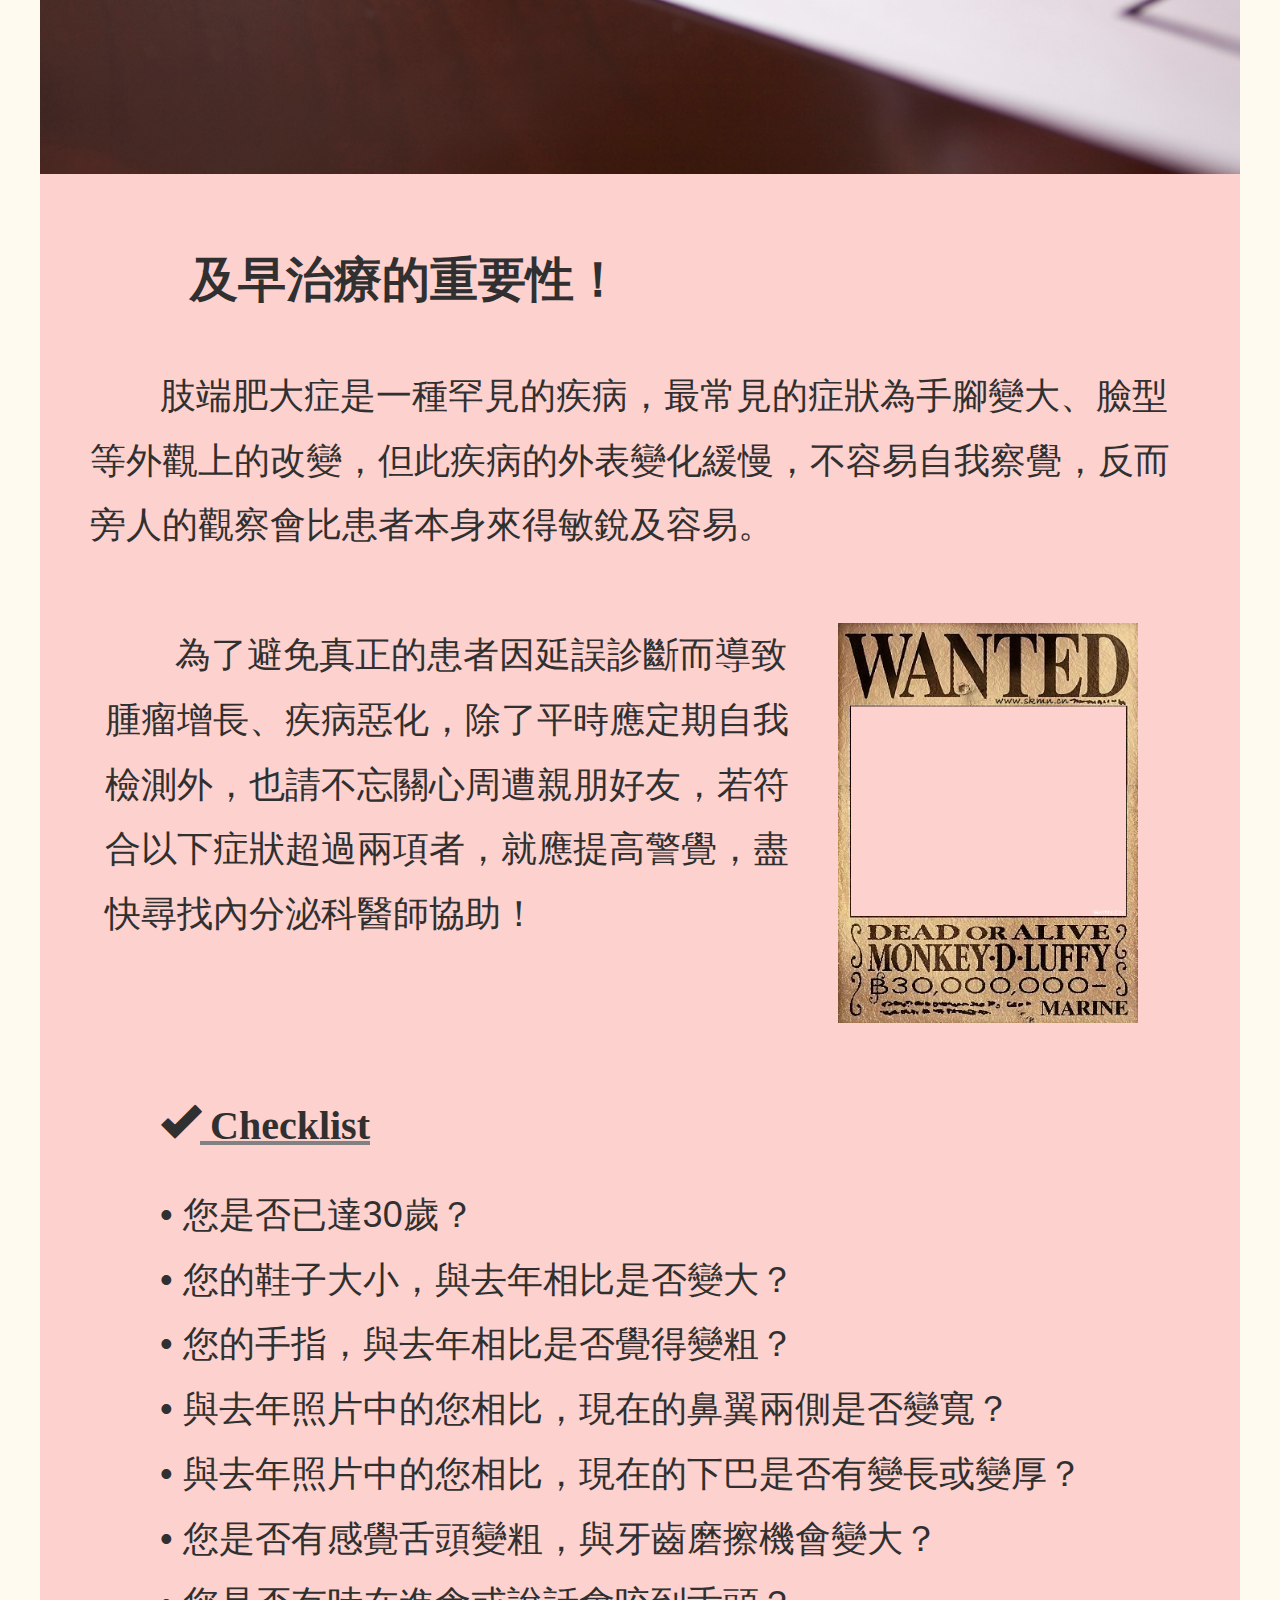
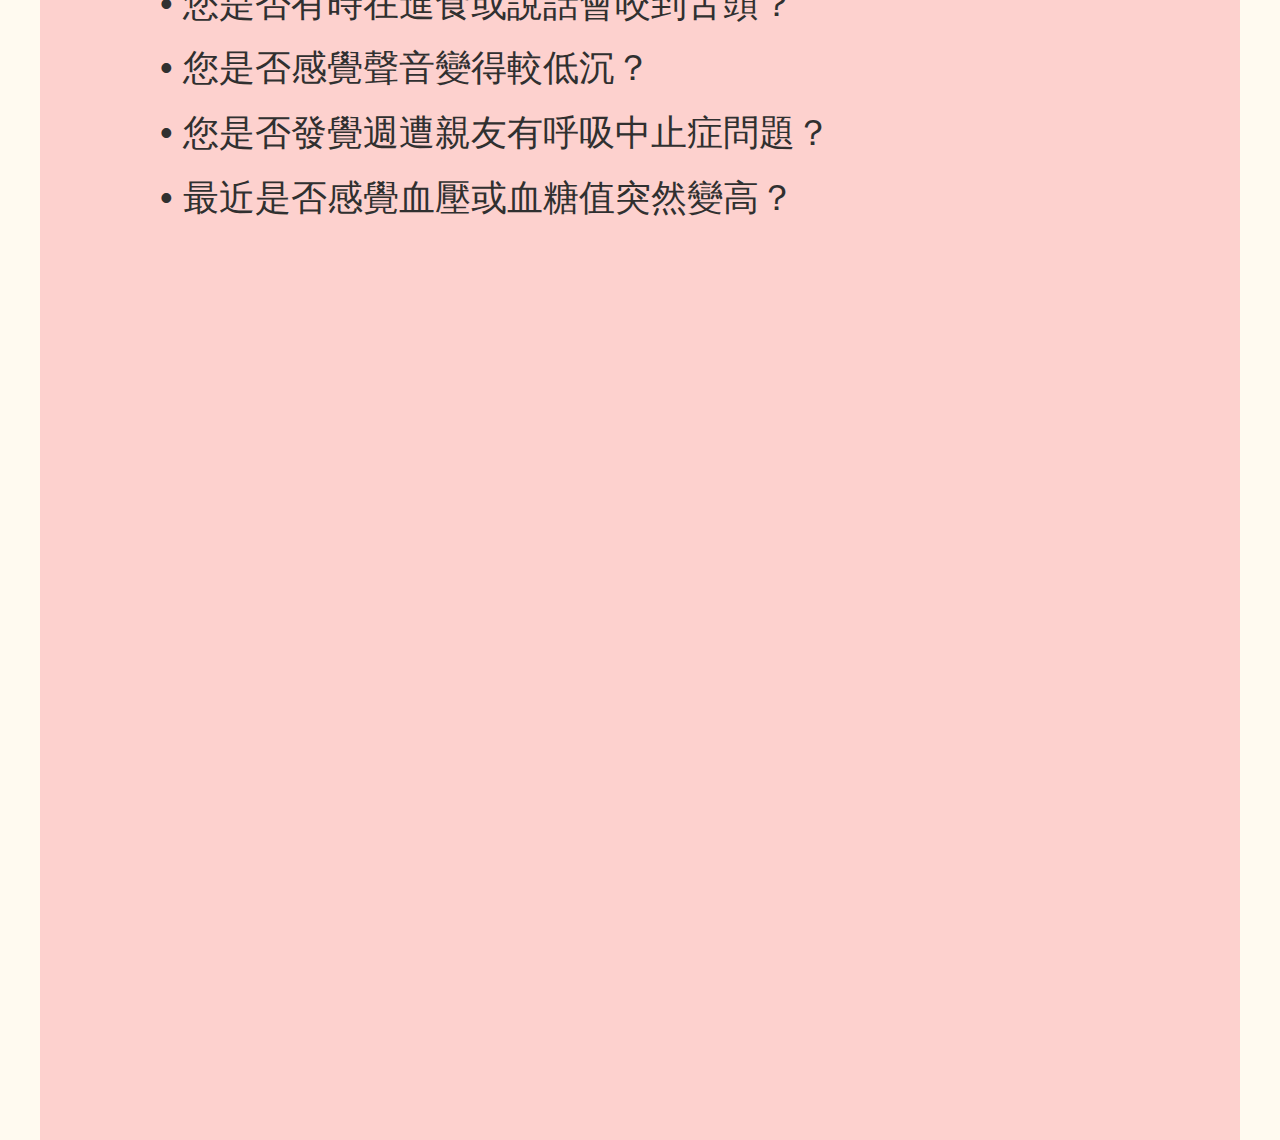
==== commit f9a5087a: "20171121project" ====
--- a/20171120project1/index.html
+++ b/20171120project1/index.html
@@ -9,9 +9,9 @@
     <link rel="stylesheet" href="https://maxcdn.bootstrapcdn.com/bootstrap/3.3.7/css/bootstrap.min.css">
     <link href="https://fonts.googleapis.com/css?family=Montserrat" rel="stylesheet" type="text/css">
     <link href="https://fonts.googleapis.com/css?family=Lato" rel="stylesheet" type="text/css">
-    
-<!--    <link rel="stylesheet" href="https://fonts.googleapis.com/earlyaccess/notosanstc.css">-->
-    
+
+    <!--    <link rel="stylesheet" href="https://fonts.googleapis.com/earlyaccess/notosanstc.css">-->
+
     <script src="https://ajax.googleapis.com/ajax/libs/jquery/3.2.1/jquery.min.js"></script>
     <script src="https://maxcdn.bootstrapcdn.com/bootstrap/3.3.7/js/bootstrap.min.js"></script>
 
@@ -54,13 +54,13 @@
             <b><h2>什麼是肢端肥大症？</h2></b><br>
             <u><h4>簡介</h4></u>
             <div style="border: 4px solid #FFB6C1; padding: 10px 40px; background: #FFE4E1; width: 1000px; border-radius: 25px; margin: auto;">
-            <p2 padding="70"> 肢端肥大症是一種體內生成過量生長激素(GH)時發生的慢性荷爾蒙疾病。</p2><br>
+                <p2 padding="70"> 肢端肥大症是一種體內生成過量生長激素(GH)時發生的慢性荷爾蒙疾病。</p2><br>
             </div>
             <p2 padding-left="120"> </p2><br>
 
             <u><h4>常見之發病原因</h4></u>
             <div style="border: 4px solid #FFB6C1; padding: 10px 40px; background: #FFE4E1; width: 1000px; border-radius: 25px; margin: auto;">
-            <p2 padding="70"> 九成以上的案例都是由腦下垂體的良性腫瘤促使其分泌大量生長激素(GH)所引起，而生長激素(GH)過量會進一步導致類胰島素生長因子(IGF-1)濃度上升造成體型脹大以及生理功能的異常。</p2><br>
+                <p2 padding="70"> 九成以上的案例都是由腦下垂體的良性腫瘤促使其分泌大量生長激素(GH)所引起，而生長激素(GH)過量會進一步導致類胰島素生長因子(IGF-1)濃度上升造成體型脹大以及生理功能的異常。</p2><br>
             </div>
             <p2 padding-left="120"> </p2><br>
 
@@ -71,13 +71,13 @@
 
             <u><h4>發病率</h4></u>
             <div style="border: 4px solid #FFB6C1; padding: 10px 40px; background: #FFE4E1; width: 1000px; border-radius: 25px; margin: auto;">
-            <p2 padding-left="70"> 根據國外的流行病學調查，其發生率為每年每百萬人口中每年會發生3-4個新病例；目前在台灣約有800位肢端肥大症病人，推估每年持續新增約60位病友。</p2><br>
+                <p2 padding-left="70"> 根據國外的流行病學調查，其發生率為每年每百萬人口中每年會發生3-4個新病例；目前在台灣約有800位肢端肥大症病人，推估每年持續新增約60位病友。</p2><br>
             </div>
             <p2 padding-left="120"> </p2><br>
 
             <u><h4>那些人會受影響？</h4></u>
             <div style="border: 4px solid #FFB6C1; padding: 10px 40px; background: #FFE4E1; width: 1000px; border-radius: 25px; margin: auto;">
-            <p2 padding-left="70"> 30歲以上為肢端肥大症潛在病患需注意的年齡，中年男女也為高風險族群。</p2><br>
+                <p2 padding-left="70"> 30歲以上為肢端肥大症潛在病患需注意的年齡，中年男女也為高風險族群。</p2><br>
             </div>
             <p2 padding-left="120"> </p2><br>
 
@@ -186,23 +186,23 @@
                     </div>
                 </div>
             </div>
-            
+
             <p2 padding-left="120"> </p2><br>
             <p2 padding-left="120"> </p2><br>
 
             <p2 padding-left="120"> 由於肢端肥大症疾病症狀進程緩慢且複雜，再加上上述症狀相當容易與其他疾病混淆，因此多數患者較難在病發初期就找對醫師及時診斷治療。在這樣的情況下，許多患者在延遲6、7年才轉向內分泌科醫師求助，導致將近有7成患者的腫瘤已大於1公分以上，其中更有7成會對視神經產生壓迫進而影響視力，即使手術也不易將腫瘤拿乾淨。</p2><br>
             <p2 padding-left="120"> </p2><br>
-            
+
             <div class="col-sm-8 text-center">
                 <div style="border: 4px solid #FFB6C1; padding: 10px 40px; background: #FFE4E1; width: 600px; border-radius: 25px; margin: auto;">
-            <p23> 及早就診</p23><br>
-            <p23> 以提高手術療效！</p23><br>
-                </div>
-                </div>
+                    <p23> 及早就診</p23><br>
+                    <p23> 以提高手術療效！</p23><br>
+                </div>
+            </div>
             <div class="col-sm-4">
                 <img src="assets/section3_1.jpg" class="img-circle" width="300" height="300">
             </div>
-            
+
             <p2 padding-left="120"> </p2><br>
 
             <div class="text-center" style="margin: auto;">
@@ -233,19 +233,16 @@
             <b><h2>及早治療的重要性！</h2></b><br>
             <p2 padding="120"> 肢端肥大症是一種罕見的疾病，最常見的症狀為手腳變大、臉型等外觀上的改變，但此疾病的外表變化緩慢，不容易自我察覺，反而旁人的觀察會比患者本身來得敏銳及容易。</p2><br>
             <p2 padding-left="120"> </p2><br>
-            
+
             <div>
                 <div class="col-sm-8">
-            <p2 padding="120"> 為了避免真正的患者因延誤診斷而導致腫瘤增長、疾病惡化，除了平時應定期自我檢測外，也請不忘關心周遭親朋好友，若符合以下症狀超過兩項者，就應提高警覺，盡快尋找內分泌科醫師協助！</p2><br>
+                    <p2 padding="120"> 為了避免真正的患者因延誤診斷而導致腫瘤增長、疾病惡化，除了平時應定期自我檢測外，也請不忘關心周遭親朋好友，若符合以下症狀超過兩項者，就應提高警覺，盡快尋找內分泌科醫師協助！</p2><br>
                 </div>
                 <div class="col-sm-4">
-                    <div id="section1_back">
-                    <img src="assets/section4_1.png" width="300" height="400">
-                        </div>
-                </div>
-            </div><br>
-                
-            <p2 padding-left="120"> </p2><br>
+                    <img id="section1_back" src="assets/section4_1.png" width="300" height="400">
+                </div>
+            </div><br>
+
             <p2 padding-left="120"> </p2><br>
 
             <b><u><h4><span class="glyphicon glyphicon-ok"></span>  Checklist</h4></u></b>
--- a/20171120project1/css/project1.css
+++ b/20171120project1/css/project1.css
@@ -127,17 +127,13 @@
     font-weight: 600;
 }
 #section1_back{
-    background: #000 url("../assets/section4_3.png")right;
-    padding-left: 50px;
-    padding-top: 100px
-    min-width: 100px;
-    height: 300px;
+    background-image: url("../assets/section4_5.png");
     background-attachment: fixed;
-/*
-    background-position: center;
+/*    min-width: 300px;*/
+/*    min-height: 400px;*/
+    background-position: right;
     background-repeat: no-repeat;
-    background-size: cover;
-*/
+    background-size: 500px 400px;
 }
   .container-fluid {
       padding: 60px 50px;
